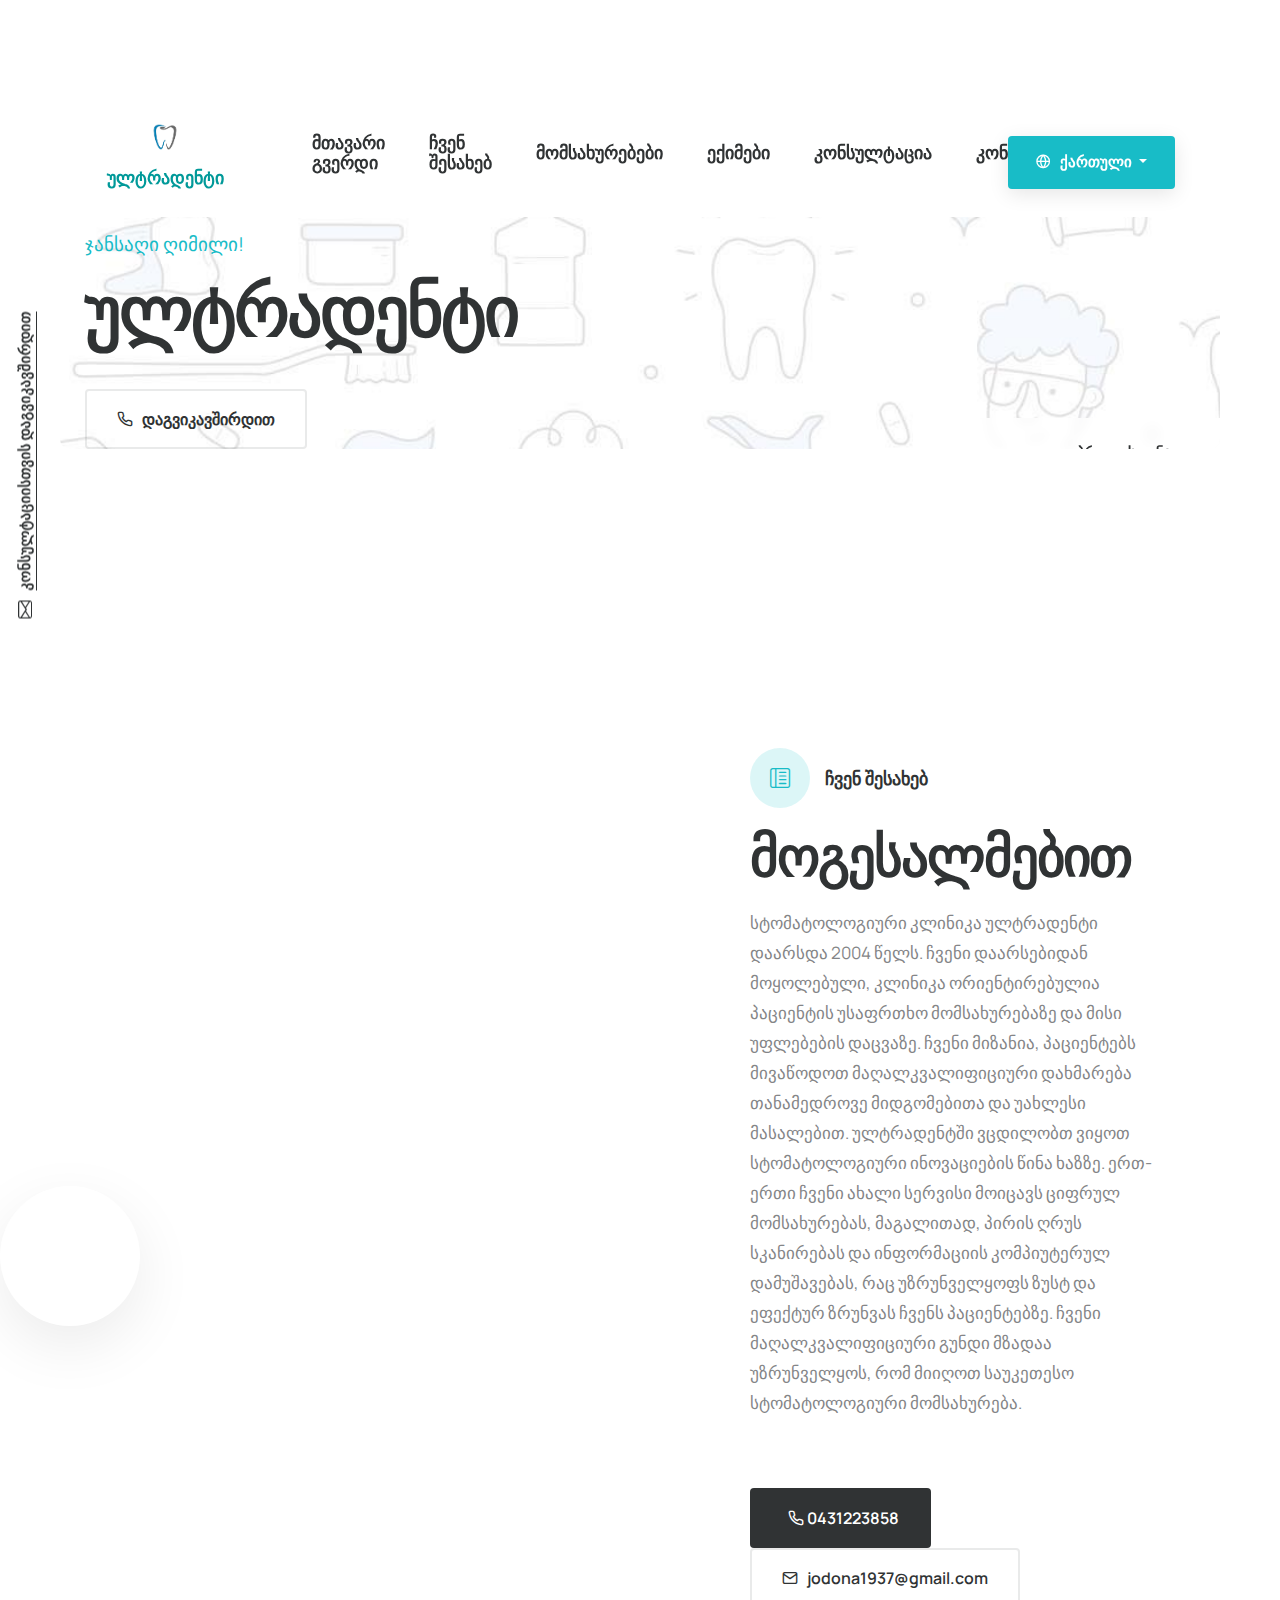
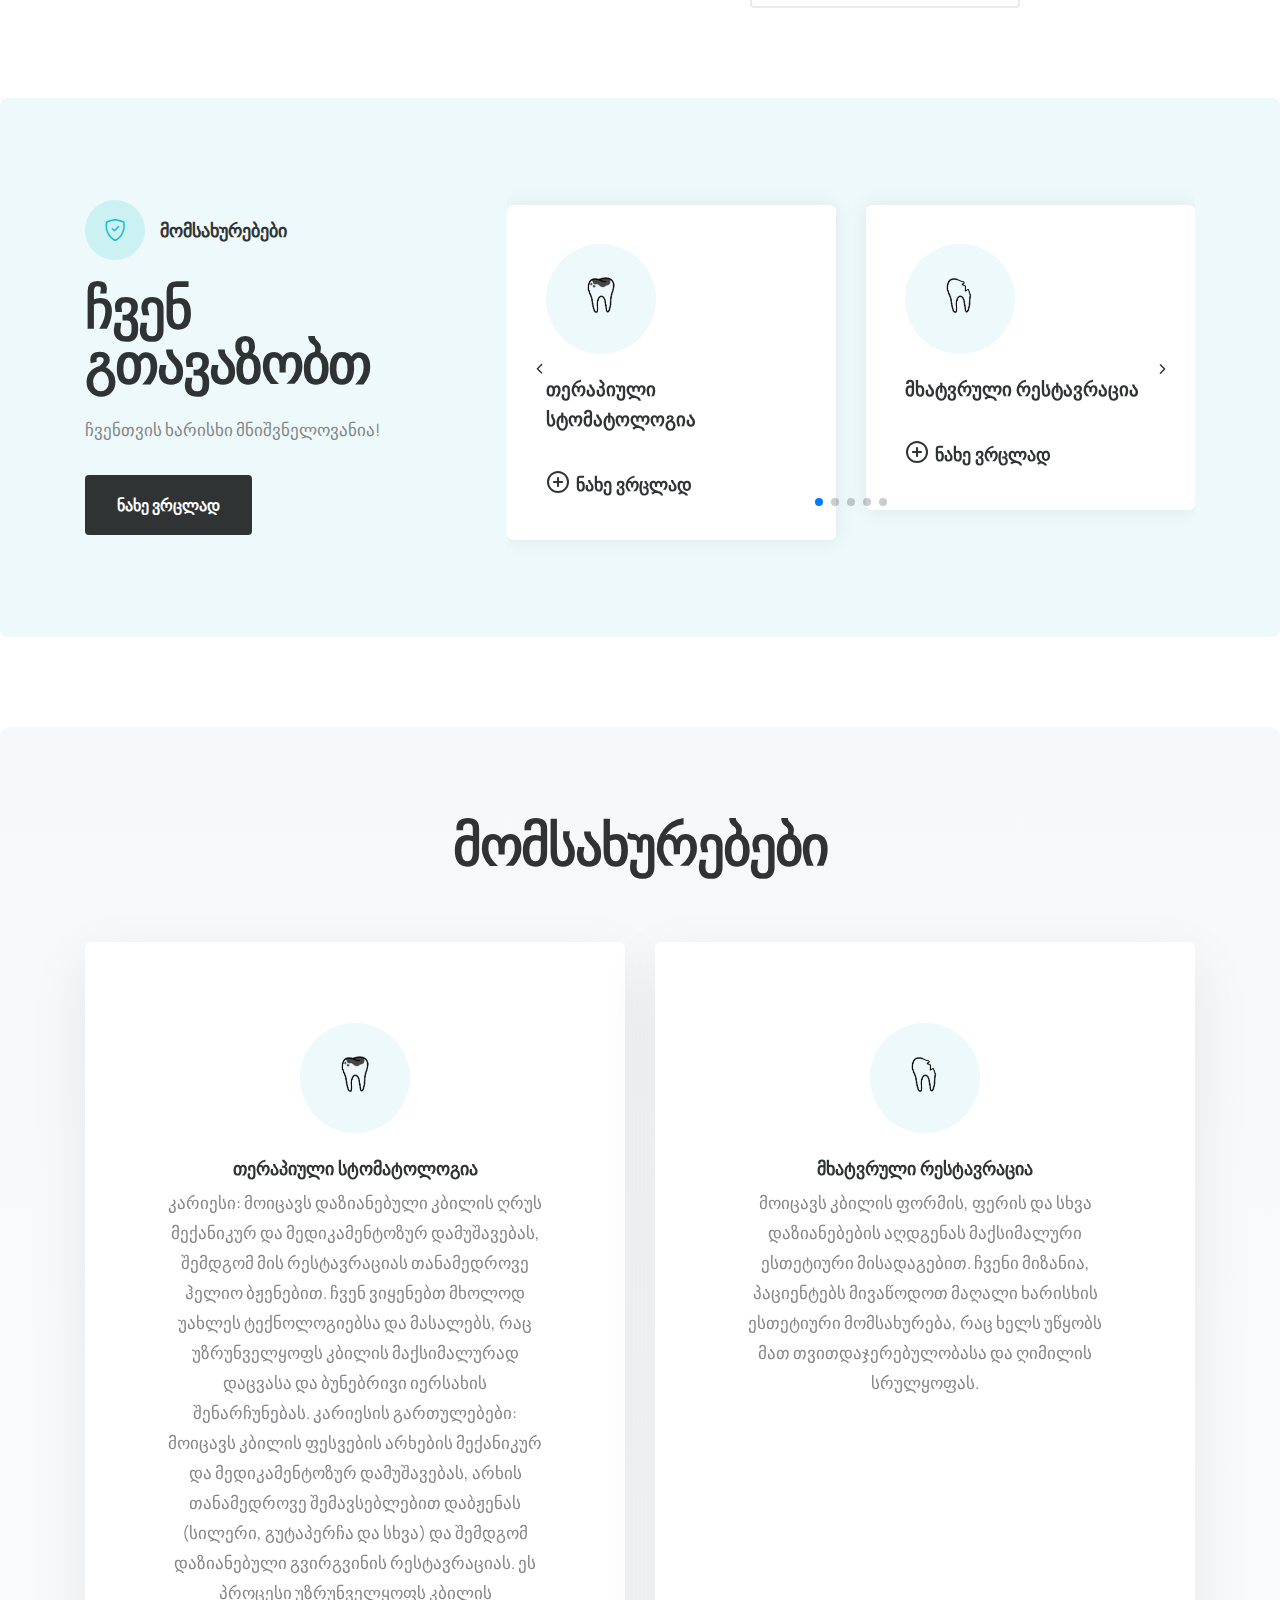
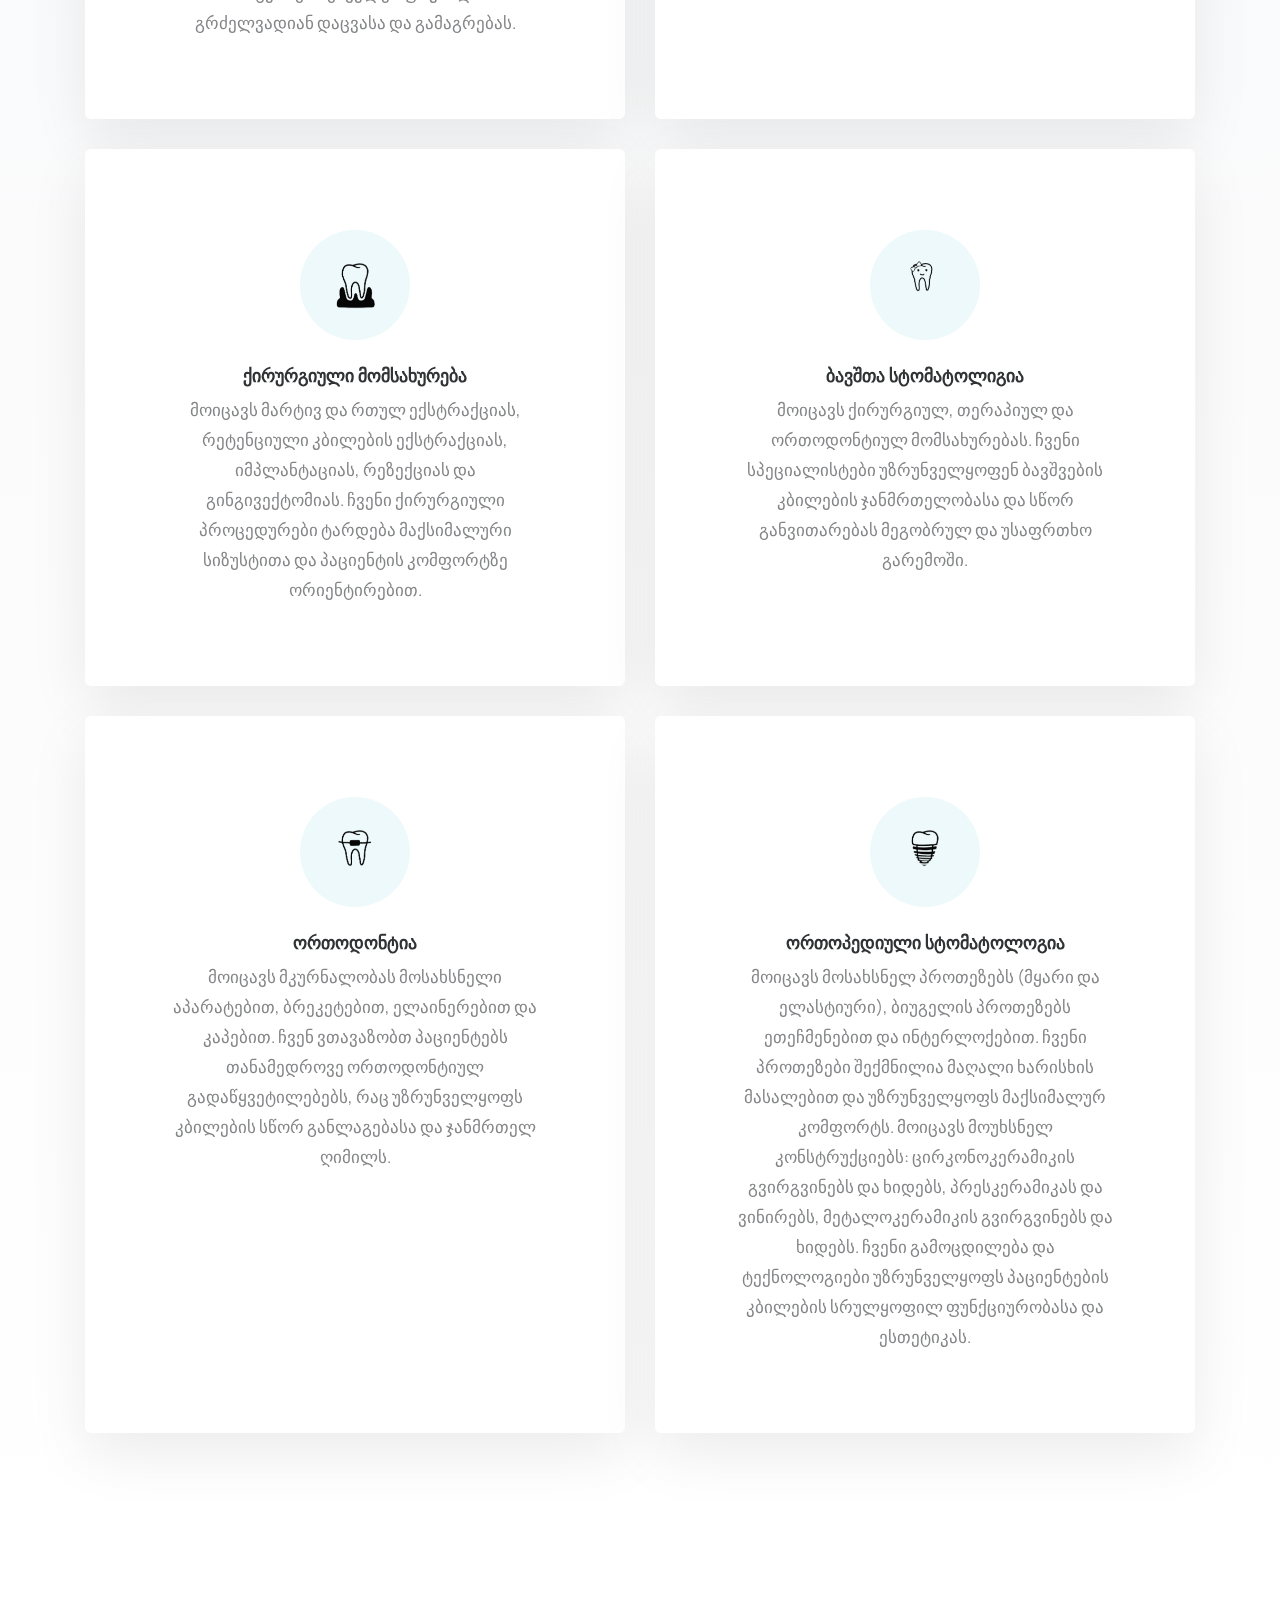
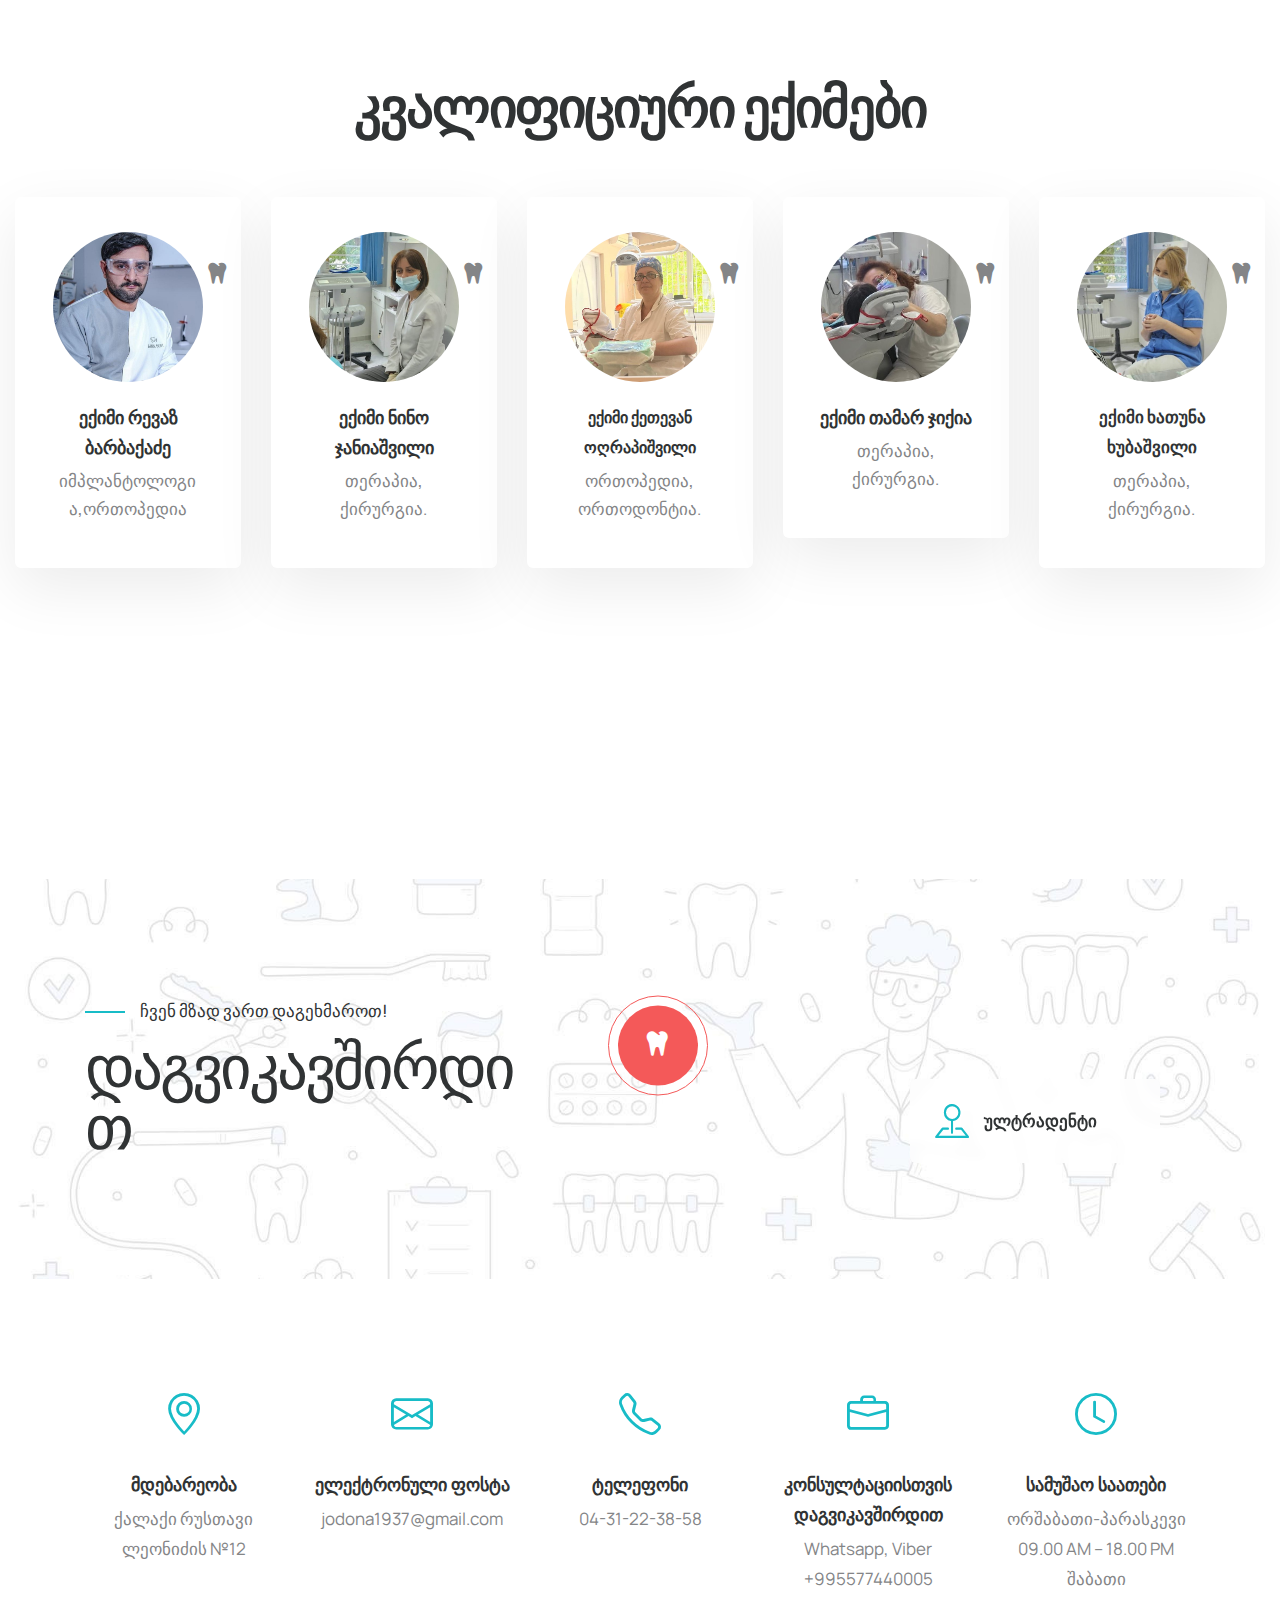
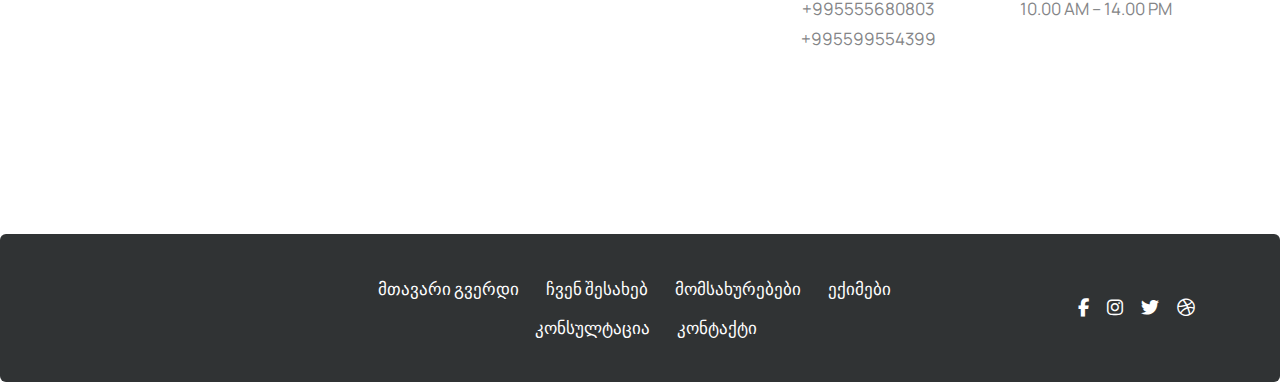
==== index.html @ c4852b5c "logo changing" ====
<!doctype html>
<html class="no-js" lang="en">
<head>
    <title>ultradent</title>
    <meta charset="utf-8">
    <meta http-equiv="X-UA-Compatible" content="IE=edge" />
    <meta name="author" content="ThemeZaa">
    <meta name="viewport" content="width=device-width,initial-scale=1.0" />
    <meta name="description" content="Elevate your online presence with Crafto - a modern, versatile, multipurpose Bootstrap 5 responsive HTML5, SCSS template using highly creative 48+ ready demos.">
    <!-- favicon icon -->
    <link rel="shortcut icon" href="images/favicon.png">
    <link rel="apple-touch-icon" href="images/apple-touch-icon-57x57.png">
    <link rel="apple-touch-icon" sizes="72x72" href="images/apple-touch-icon-72x72.png">
    <link rel="apple-touch-icon" sizes="114x114" href="images/apple-touch-icon-114x114.png">
    <!-- google fonts preconnect -->
    <link rel="preconnect" href="https://fonts.googleapis.com" crossorigin>
    <link rel="preconnect" href="https://fonts.gstatic.com" crossorigin>
    <!-- style sheets and font icons  -->
    <link rel="stylesheet" href="css/vendors.min.css"/>
    <link rel="stylesheet" href="css/icon.min.css"/>
    <link rel="stylesheet" href="css/style.css"/>
    <link rel="stylesheet" href="css/responsive.css"/>
    <link rel="stylesheet" href="medical/medical.css" />
    <script src="https://code.jquery.com/jquery-3.5.1.min.js"></script>
    <script src="https://stackpath.bootstrapcdn.com/bootstrap/4.5.2/js/bootstrap.min.js"></script>

</head>
<body data-mobile-nav-style="classic">
    <header>
        <!-- start navigation -->
        <nav class="navbar navbar-expand-lg header-light bg-white p-2 ">
            <div class="container-fluid">
                <div class="col-auto col-lg-2 me-lg-0 me-auto ">
                    <a class="text-center fw-800 logo fs-18" href="#main_page">
                        <img src="logo.png"  class="rounded-circle w-50px h-50px">
                       <span class="ultradentText" id="ultradent"> Ultradent</span>
                    </a>
                    
                </div>
                <div class="col-auto col-lg-8 menu-order position-static">
                    <button class="navbar-toggler float-start" type="button" data-bs-toggle="collapse" data-bs-target="#navbarNav" aria-controls="navbarNav" aria-label="Toggle navigation">
                        <span class="navbar-toggler-line"></span>
                        <span class="navbar-toggler-line"></span>
                        <span class="navbar-toggler-line"></span>
                        <span class="navbar-toggler-line"></span>
                    </button>
                    <div class="collapse navbar-collapse" id="navbarNav">
                        <ul class="container  navbar-nav justify-content-center ml-auto">
                            <li class="nav-item"><a id="nmainp" class="nav-link" href="#main_page">მთავარი გვერდი</a></li>
                            <li class="nav-item"><a id="nabout" class="nav-link" href="#about">ჩვენ შესახებ</a></li>
                            <li class="nav-item"><a id="nservices" class="nav-link" href="#services">მომსახურება</a></li>
                            <li class="nav-item"><a id="ndoctors" class="nav-link" href="#doctors">ექიმები</a></li>
                            <li class="nav-item"><a id="nconsultation" class="nav-link" href="#contact">კონსულტაცია</a></li>
                            <li class="nav-item"><a id="ncontact" class="nav-link" href="#contact">კონტაქტი</a></li>
                        </ul>
                    </div>
                </div>
                <div class="col-auto col-lg-2 text-end ">
                    <div class="header-icon">
                        <div class="header-button ">
                            <a href="#" class="btn btn-small btn-base-color left-icon btn-round-edge btn-box-shadow dropdown-toggle " data-bs-toggle="dropdown" aria-haspopup="true" aria-expanded="false">
                                <span>
                                    <span><i class="feather icon-feather-globe"></i></span>
                                    <span id="lan" class="btn-double-text" data-text="Book online">ენა</span>
                                </span>
                            </a>
                            <div class="dropdown-menu">
                                <a class="dropdown-item" href="#" onclick="changeLanguage('georgian')">ქართული</a>
                                <a class="dropdown-item" href="#" onclick="changeLanguage('english')">English</a>
                            </div>
                        </div>
                    </div>
                </div>
            </div>
        </nav>
    </header>
    <div id="content">
        <!-- Content will be loaded here -->
    </div>
    <footer class="p-0">
        <div class="footer-top bg-dark-gray pt-35px pb-35px border-radius-6px lg-no-border-radius position-relative overflow-hidden">
            <div class="position-absolute right-minus-100px bottom-minus-80px margin-100px-top opacity-1 w-250px"><img src="#" alt=""></div>
            <div class="container">
                <div class="row align-items-center">
                    <div class="col-xl-3 col-sm-6 order-1 text-center text-sm-start xs-mb-20px">
                        <a href="#main_page" class="footer-logo d-inline-block"><img src="#" data-at2x="images/demo-medical-logo-white@2x.png" alt=""></a>
                    </div>
                    <div class="col-xl-6 order-3 order-xl-2 lg-mt-10px">
                        <ul class="footer-navbar text-center lh-normal">
                            <li class="nav-item"><a href="#main_page" id="fmainp" class="nav-link">Home</a></li>
                            <li class="nav-item"><a href="#about" id="fabout" class="nav-link">About</a></li>
                            <li class="nav-item"><a href="#services" id="fservices" class="nav-link">Services</a></li>
                            <li class="nav-item"><a href="#doctors" id="fdoctors" class="nav-link">Doctors</a></li>
                            <li class="nav-item"><a href="#contact" id="fconsultation" class="nav-link">Consultation</a></li>
                            <li class="nav-item"><a href="#contact" id="fcontact" class="nav-link">Contact</a></li>
                        </ul>
                    </div>
                    <div class="col-xl-3 col-sm-6 position-relative text-center text-sm-end elements-social social-icon-style-08 order-2 order-xl-3">
                        <ul class="small-icon light">
                            <li><a class="facebook" href="https://www.facebook.com/" target="_blank"><i class="fa-brands fa-facebook-f"></i></a></li>
                            <li><a class="instagram" href="http://www.instagram.com" target="_blank"><i class="fa-brands fa-instagram"></i></a></li>
                            <li><a class="twitter" href="http://www.twitter.com" target="_blank"><i class="fa-brands fa-twitter"></i></a></li>
                            <li><a class="dribbble" href="http://www.dribbble.com" target="_blank"><i class="fa-brands fa-dribbble"></i></a></li>
                        </ul>
                    </div>
                </div>
            </div>
        </div>
    </footer>
    <div class="sticky-wrap d-none d-xl-inline-block" data-animation-delay="100" data-shadow-animation="true">
        <span  class="fs-15 fw-500 d-flex align-items-center"><i class="bi bi-envelope icon-small me-10px align-middle"></i> <a id="sidecontact" href="#contact" class="text-decoration-line-bottom fw-700 lh-22">For Consultation Contact us</a></span>
    </div>
    <div class="scroll-progress d-none d-xxl-block">
        <a href="#" class="scroll-top" aria-label="scroll">
            <span class="scroll-text">Scroll</span><span class="scroll-line"><span class="scroll-point"></span></span>
        </a>
    </div>
    <script type="text/javascript" src="js/jquery.js"></script>
    <script type="text/javascript" src="js/vendors.min.js"></script>
    <script type="text/javascript" src="js/main.js"></script>

    <!-- Custom Script -->
    <script>
function changeLanguage(language) {
    if (language === 'georgian') {
        $("#content").load("/ultradentgeo.html");
        $("#lan").text('ქართული');
        $("#fcontact").text('კონტაქტი');
        $("#fmainp").text('მთავარი გვერდი');
        $("#fabout").text('ჩვენ შესახებ');
        $("#fservices").text('მომსახურებები');
        $("#fdoctors").text('ექიმები');
        $("#fconsultation").text('კონსულტაცია');
        $("#ncontact").text('კონტაქტი');
        $("#nmainp").text('მთავარი გვერდი');
        $("#nabout").text('ჩვენ შესახებ');
        $("#nservices").text('მომსახურებები');
        $("#nconsultation").text('კონსულტაცია');
        $("#ndoctors").text('ექიმები');
        $("#ultradent").text('ულტრადენტი');
        $("#sidecontact").text('კონსულტაციისთვის დაგვიკავშირდით');
    } else if (language === 'english') {
        $("#content").load("/ultradenteng.html");
        $("#ncontact").text('Contact');
        $("#nmainp").text('Home');
        $("#nabout").text('About');
        $("#nservices").text('Services');
        $("#ndoctors").text('Doctors');
        $("#nconsultation").text('Consultation');
        $("#lan").text('English');
        $("#fcontact").text('Contact');
        $("#fmainp").text('Home');
        $("#fabout").text('About');
        $("#fservices").text('Services');
        $("#fconsultation").text('Consultation');
        $("#fdoctors").text('Doctors');
        $("#ultradent").text('Ultradent');
        $("#sidecontact").text('For Consultation Contact us');
    }

    // Reload the page after changing language
  
}

    $(document).ready(function() {
        changeLanguage('georgian');

        // Smooth scrolling for anchor links
        $("a.nav-link").on('click', function(event) {
            // Close the collapsed navbar if it's open
            $(".navbar-collapse").collapse('hide');

            // Smooth scroll to the anchor point
            if (this.hash !== "") {
                event.preventDefault();
                var hash = this.hash;
                $('html, body').animate({
                    scrollTop: $(hash).offset().top
                }, 800, function() {
                    window.location.hash = hash;
                });
            }
        });
    });
    </script>
</body>
</html>
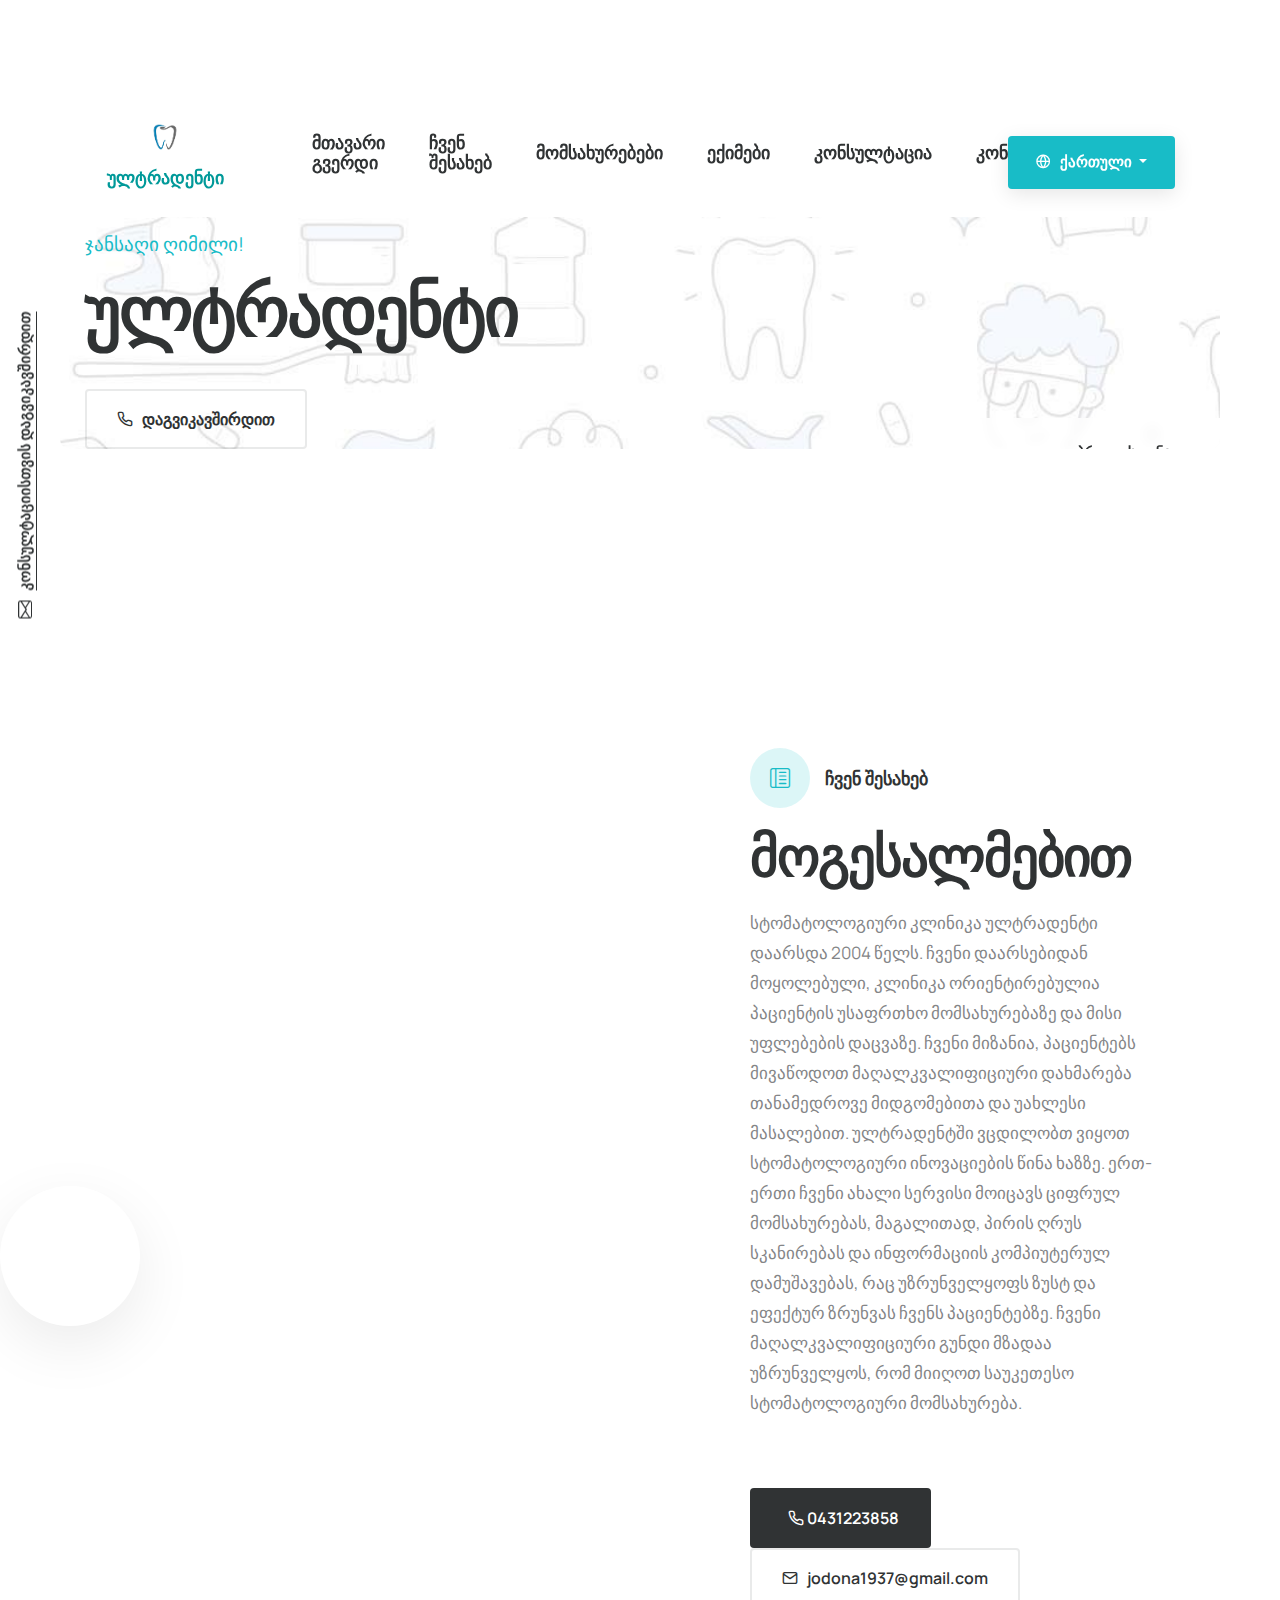
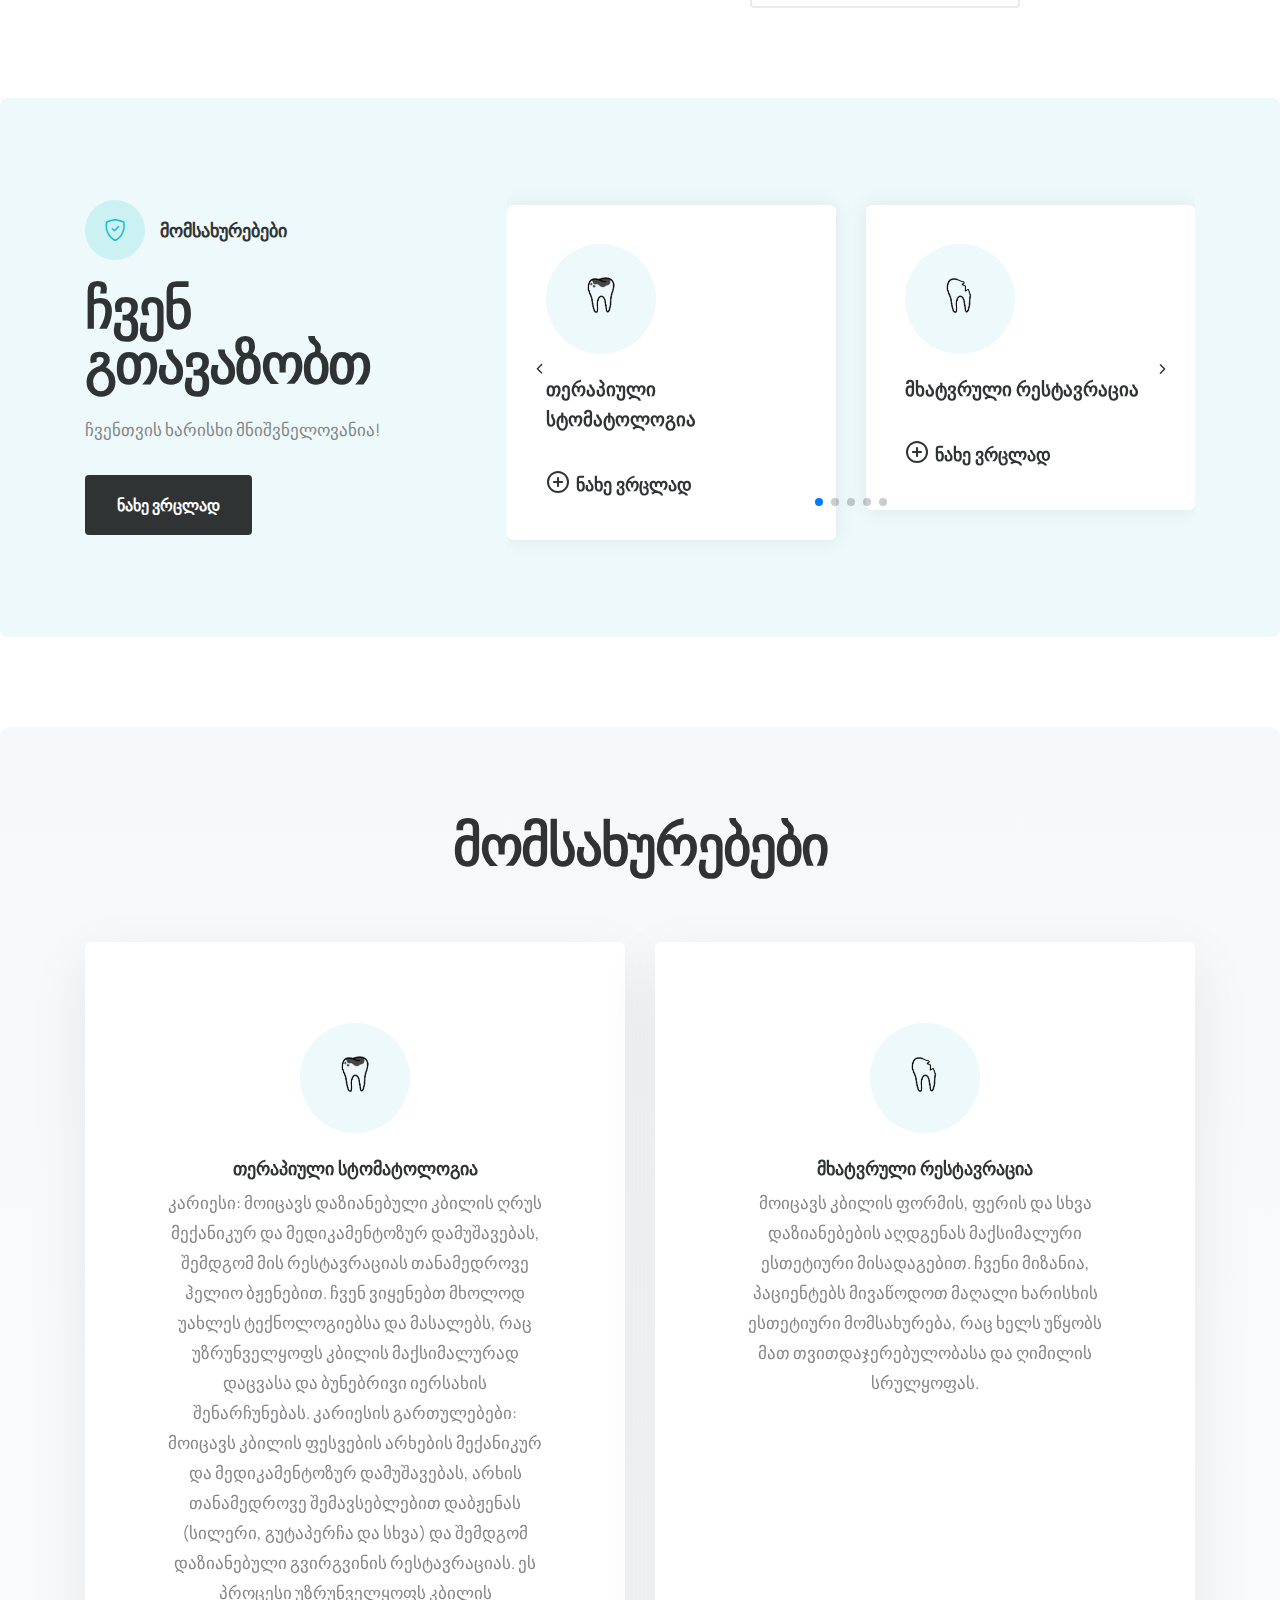
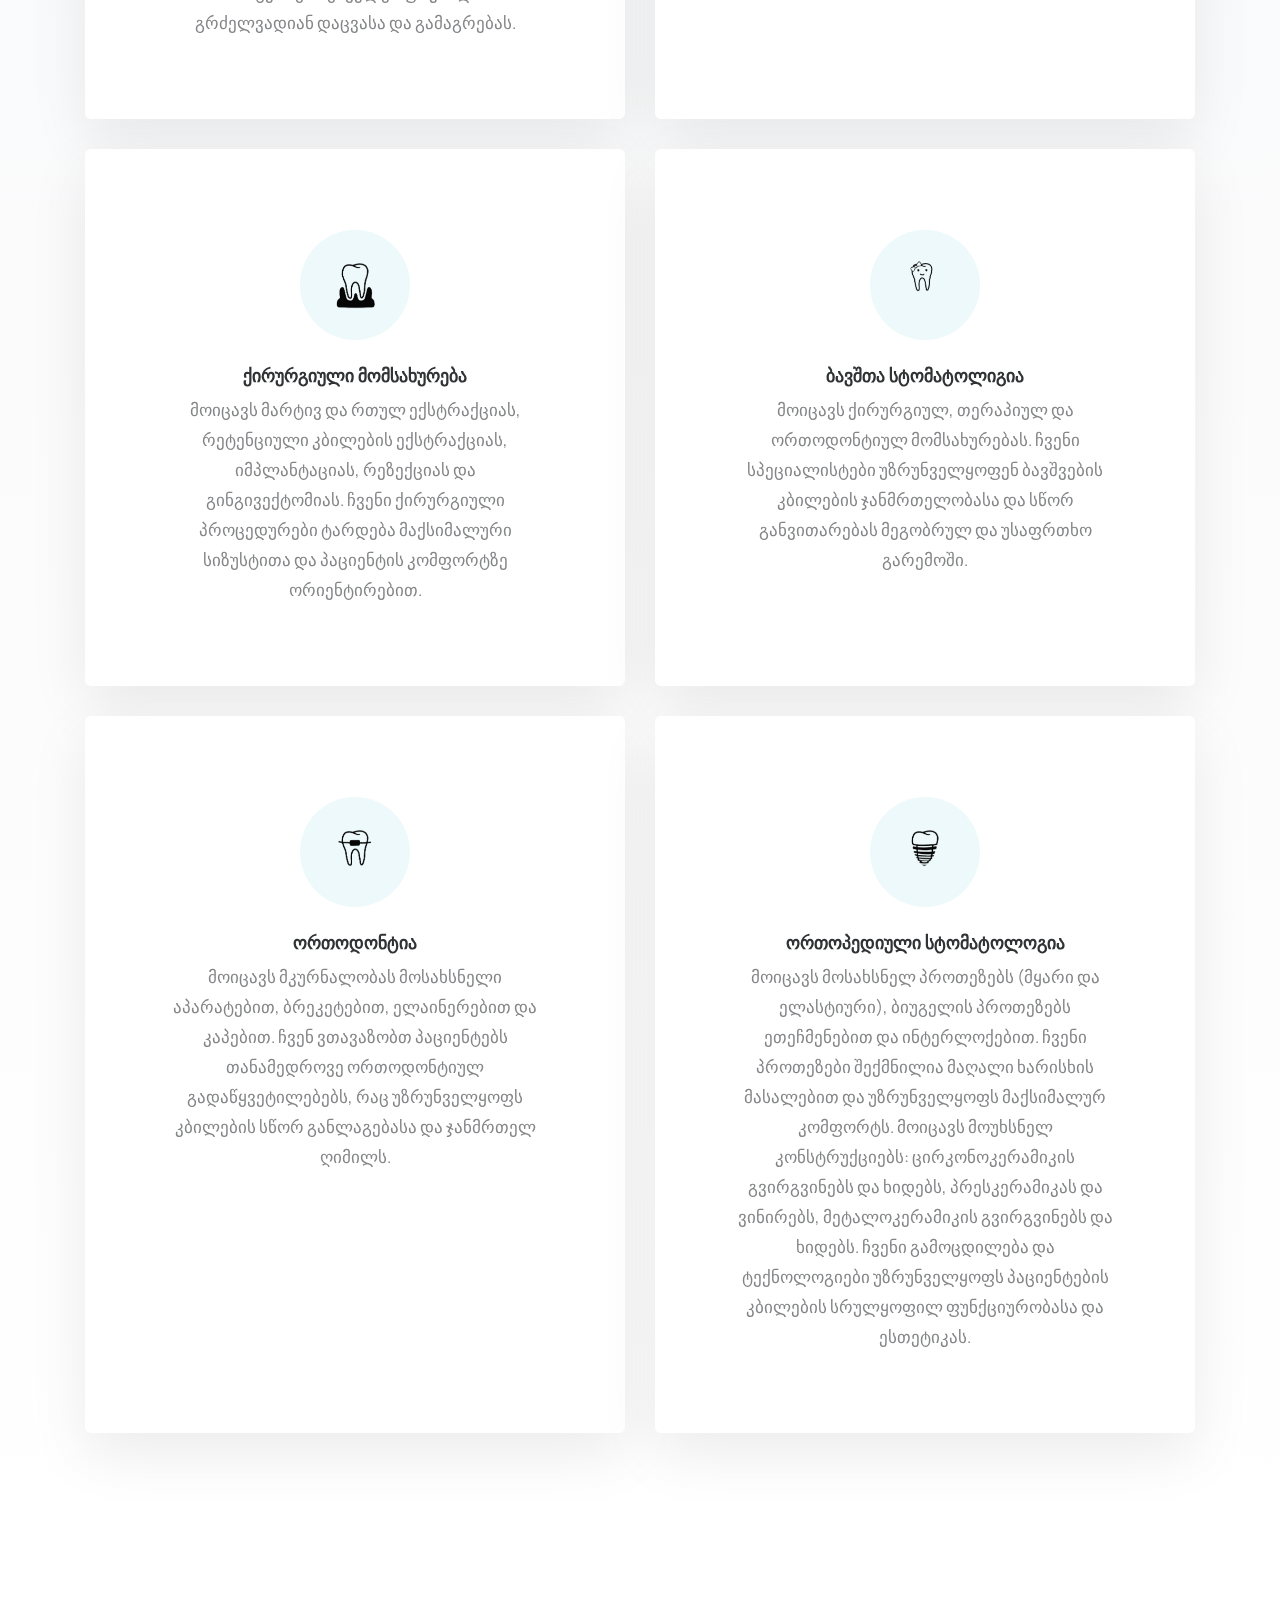
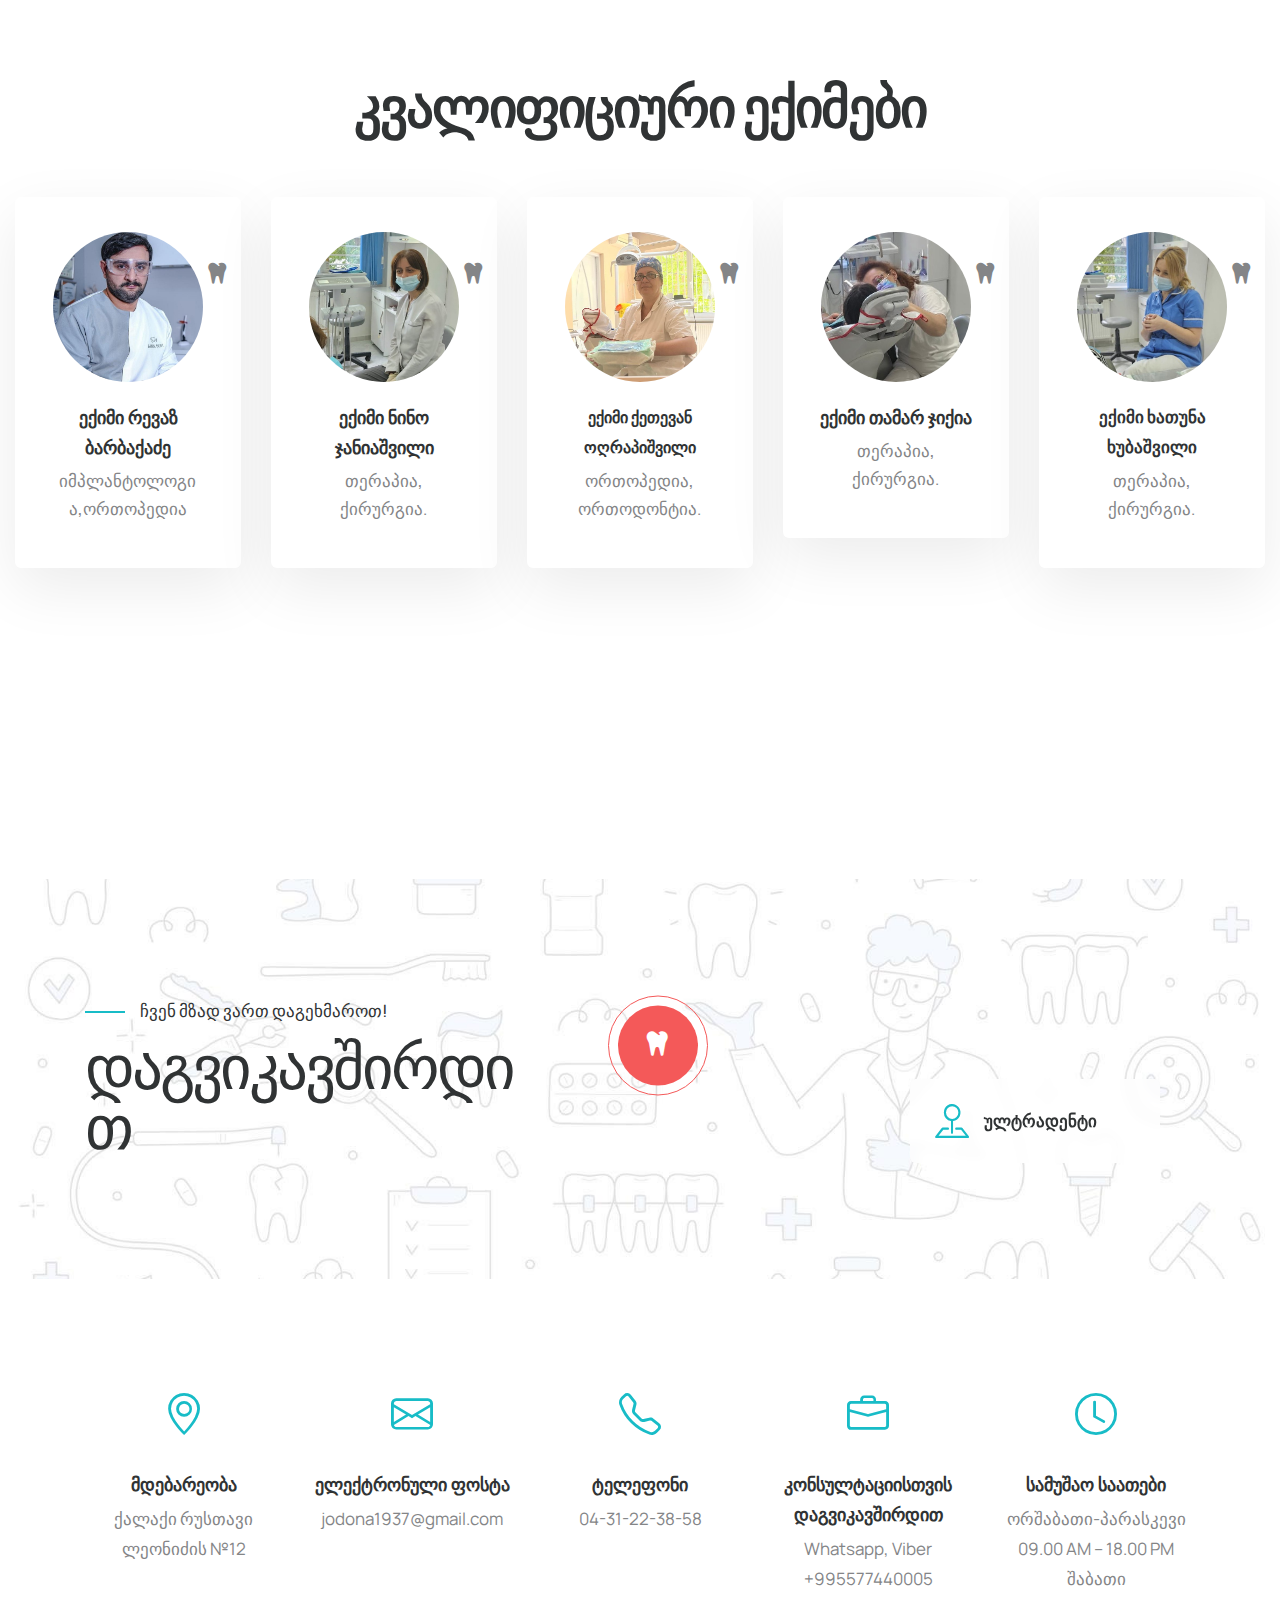
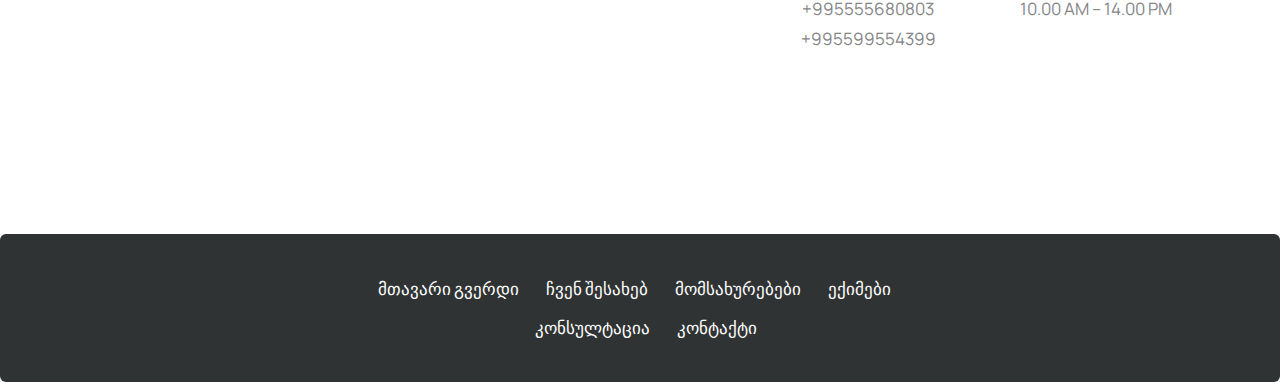
==== commit 66a757f5: "push foter removal" ====
--- a/index.html
+++ b/index.html
@@ -95,14 +95,7 @@
                             <li class="nav-item"><a href="#contact" id="fcontact" class="nav-link">Contact</a></li>
                         </ul>
                     </div>
-                    <div class="col-xl-3 col-sm-6 position-relative text-center text-sm-end elements-social social-icon-style-08 order-2 order-xl-3">
-                        <ul class="small-icon light">
-                            <li><a class="facebook" href="https://www.facebook.com/" target="_blank"><i class="fa-brands fa-facebook-f"></i></a></li>
-                            <li><a class="instagram" href="http://www.instagram.com" target="_blank"><i class="fa-brands fa-instagram"></i></a></li>
-                            <li><a class="twitter" href="http://www.twitter.com" target="_blank"><i class="fa-brands fa-twitter"></i></a></li>
-                            <li><a class="dribbble" href="http://www.dribbble.com" target="_blank"><i class="fa-brands fa-dribbble"></i></a></li>
-                        </ul>
-                    </div>
+
                 </div>
             </div>
         </div>
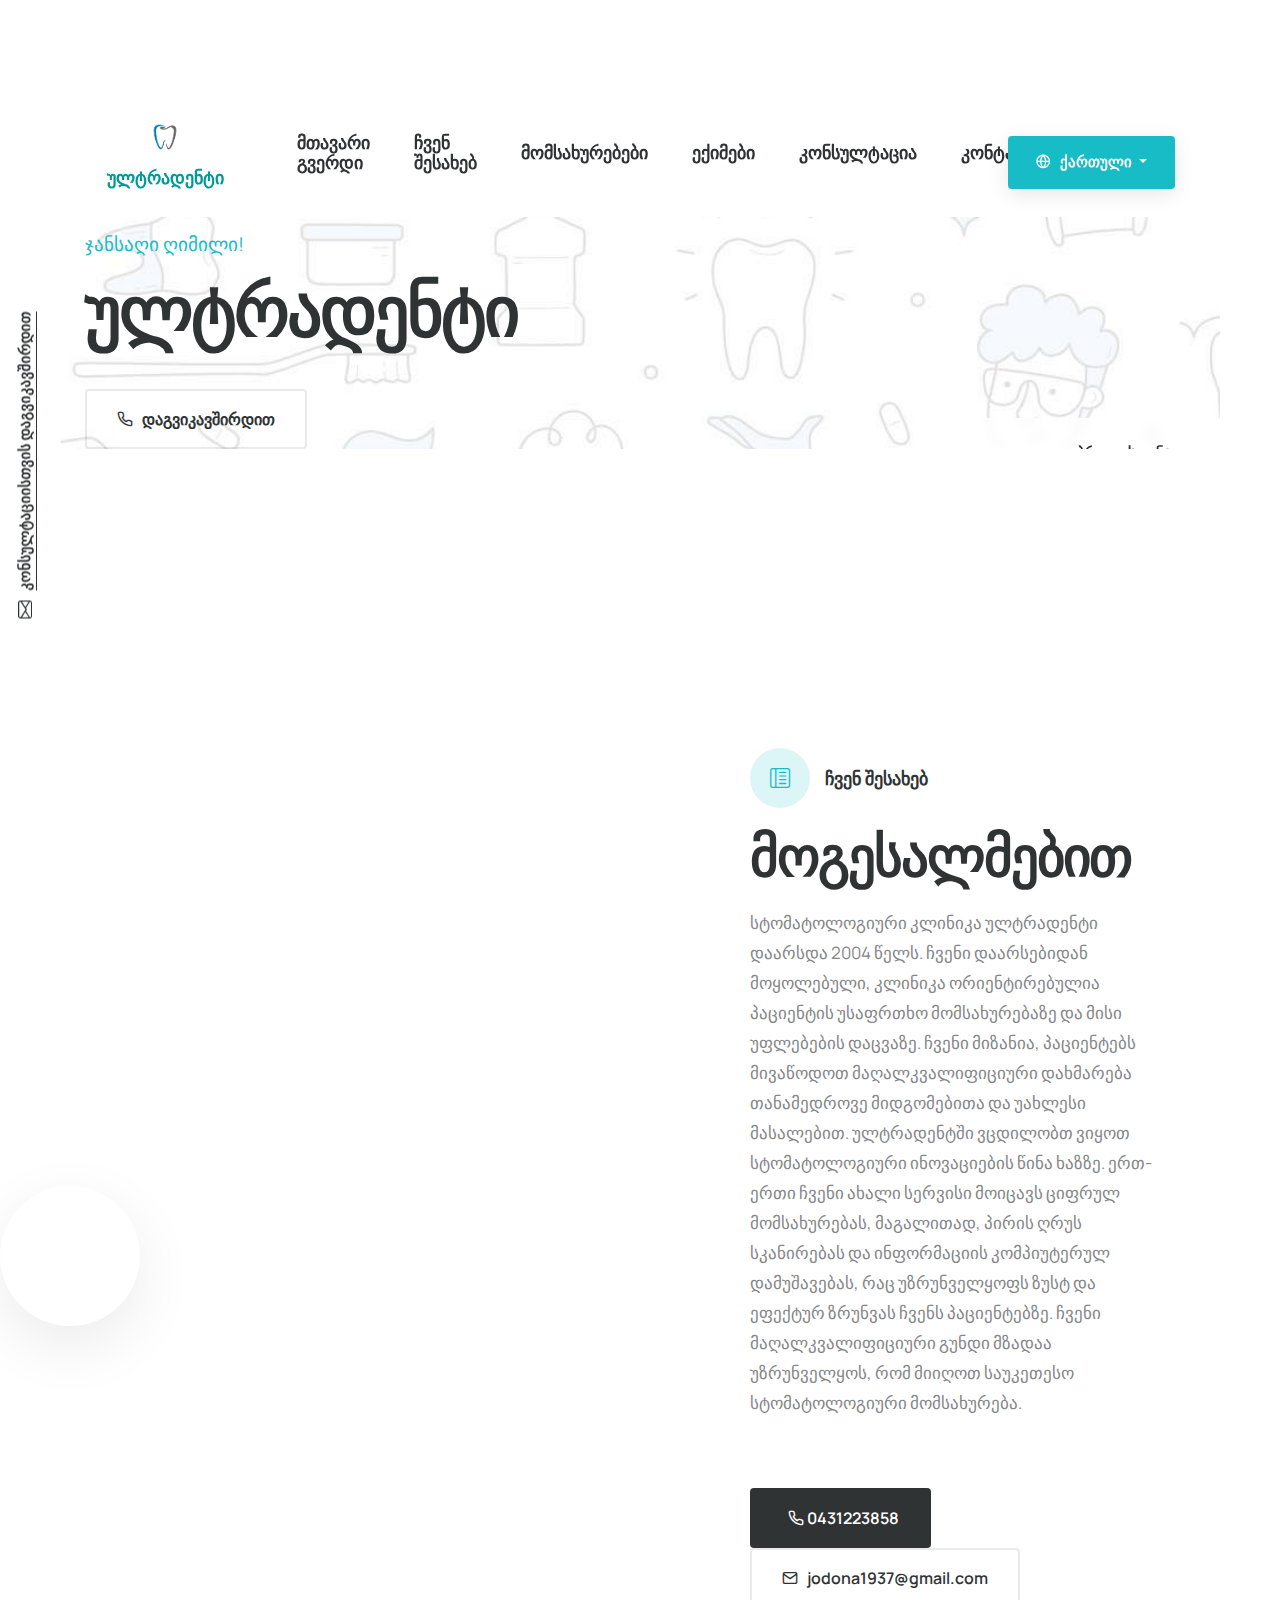
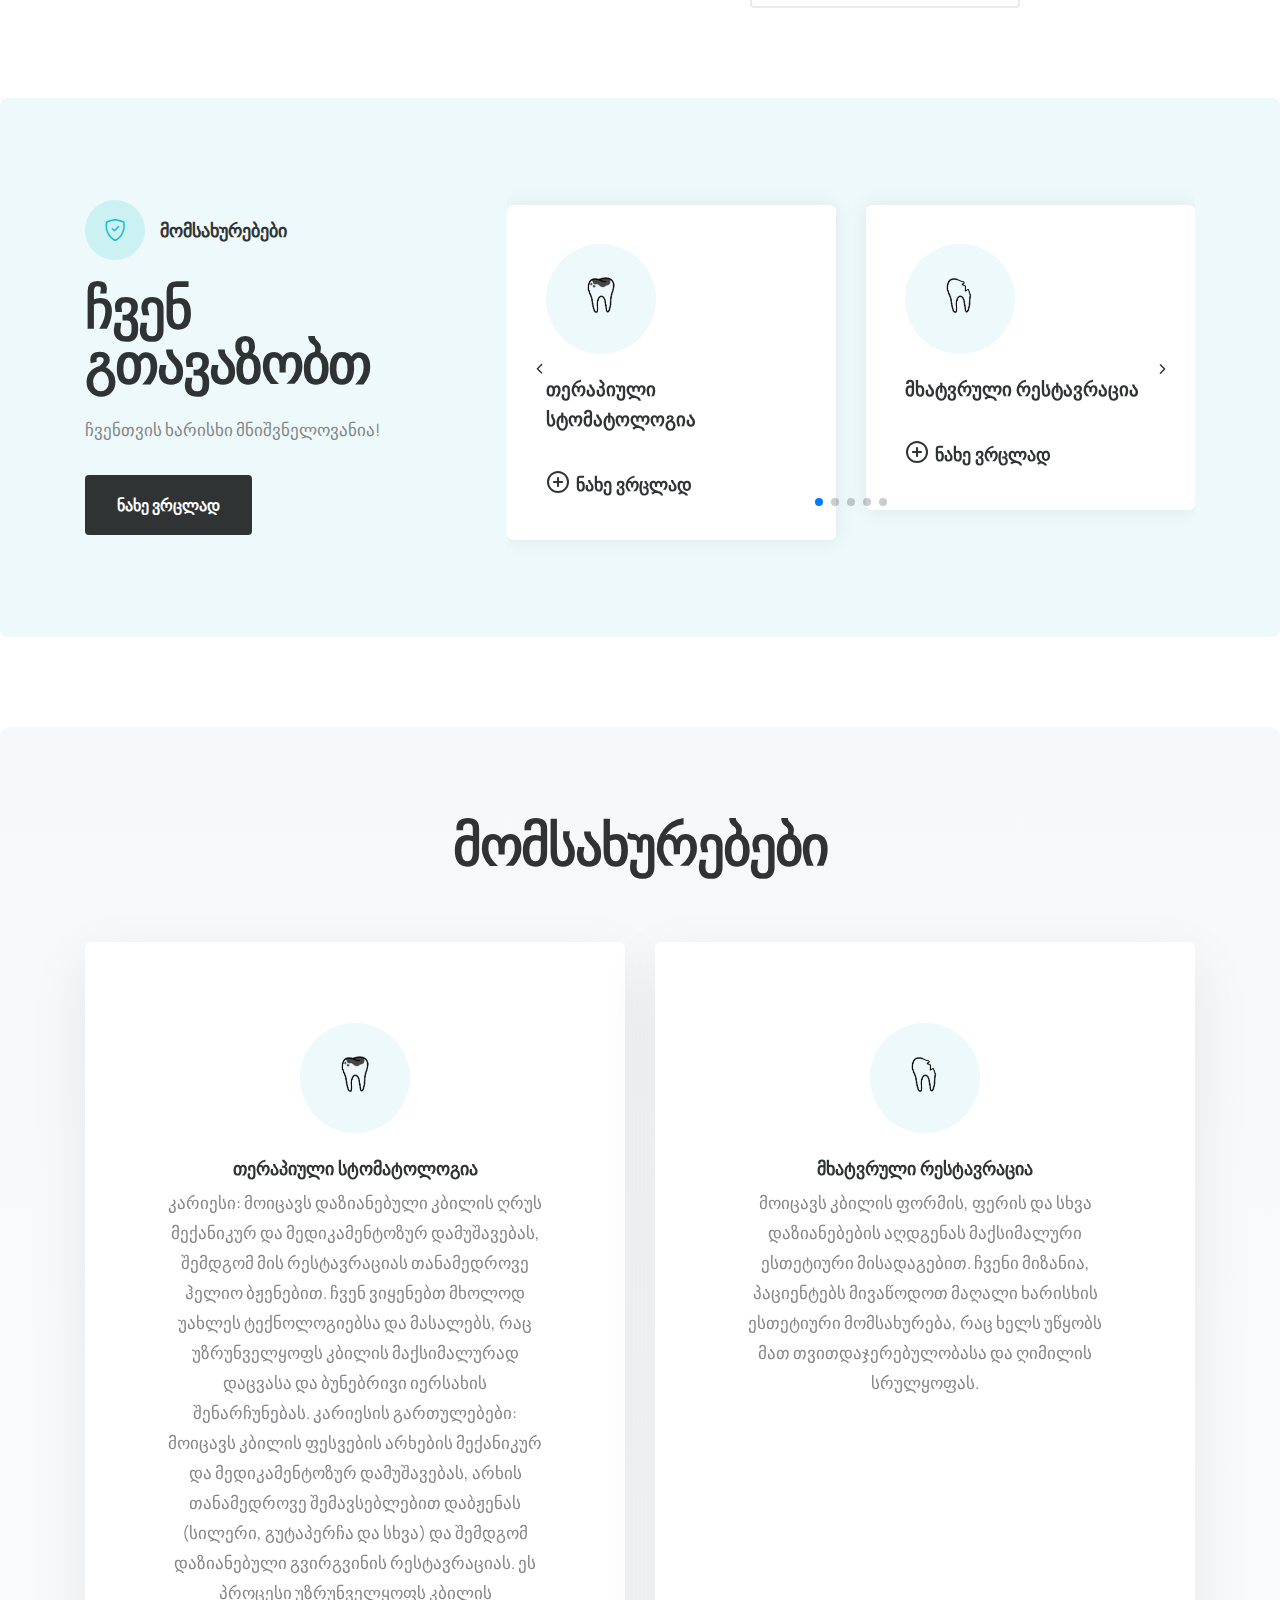
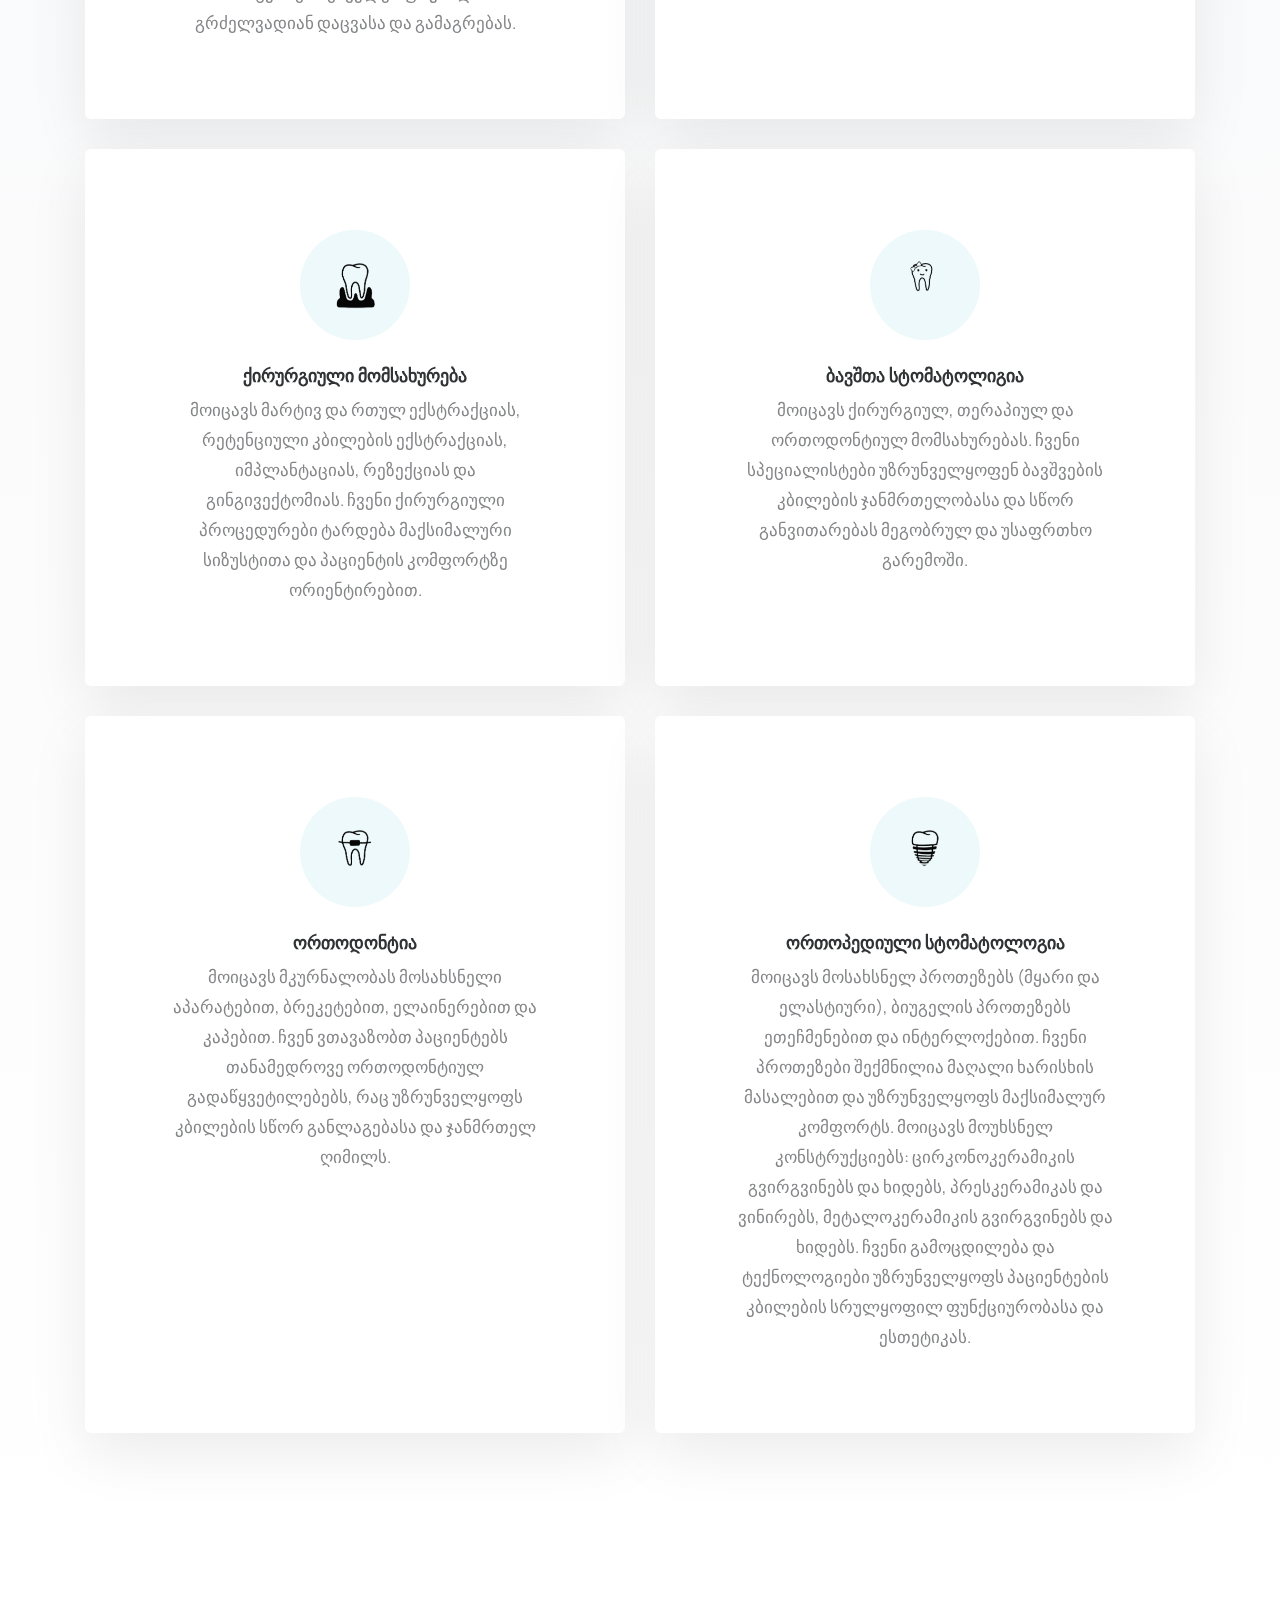
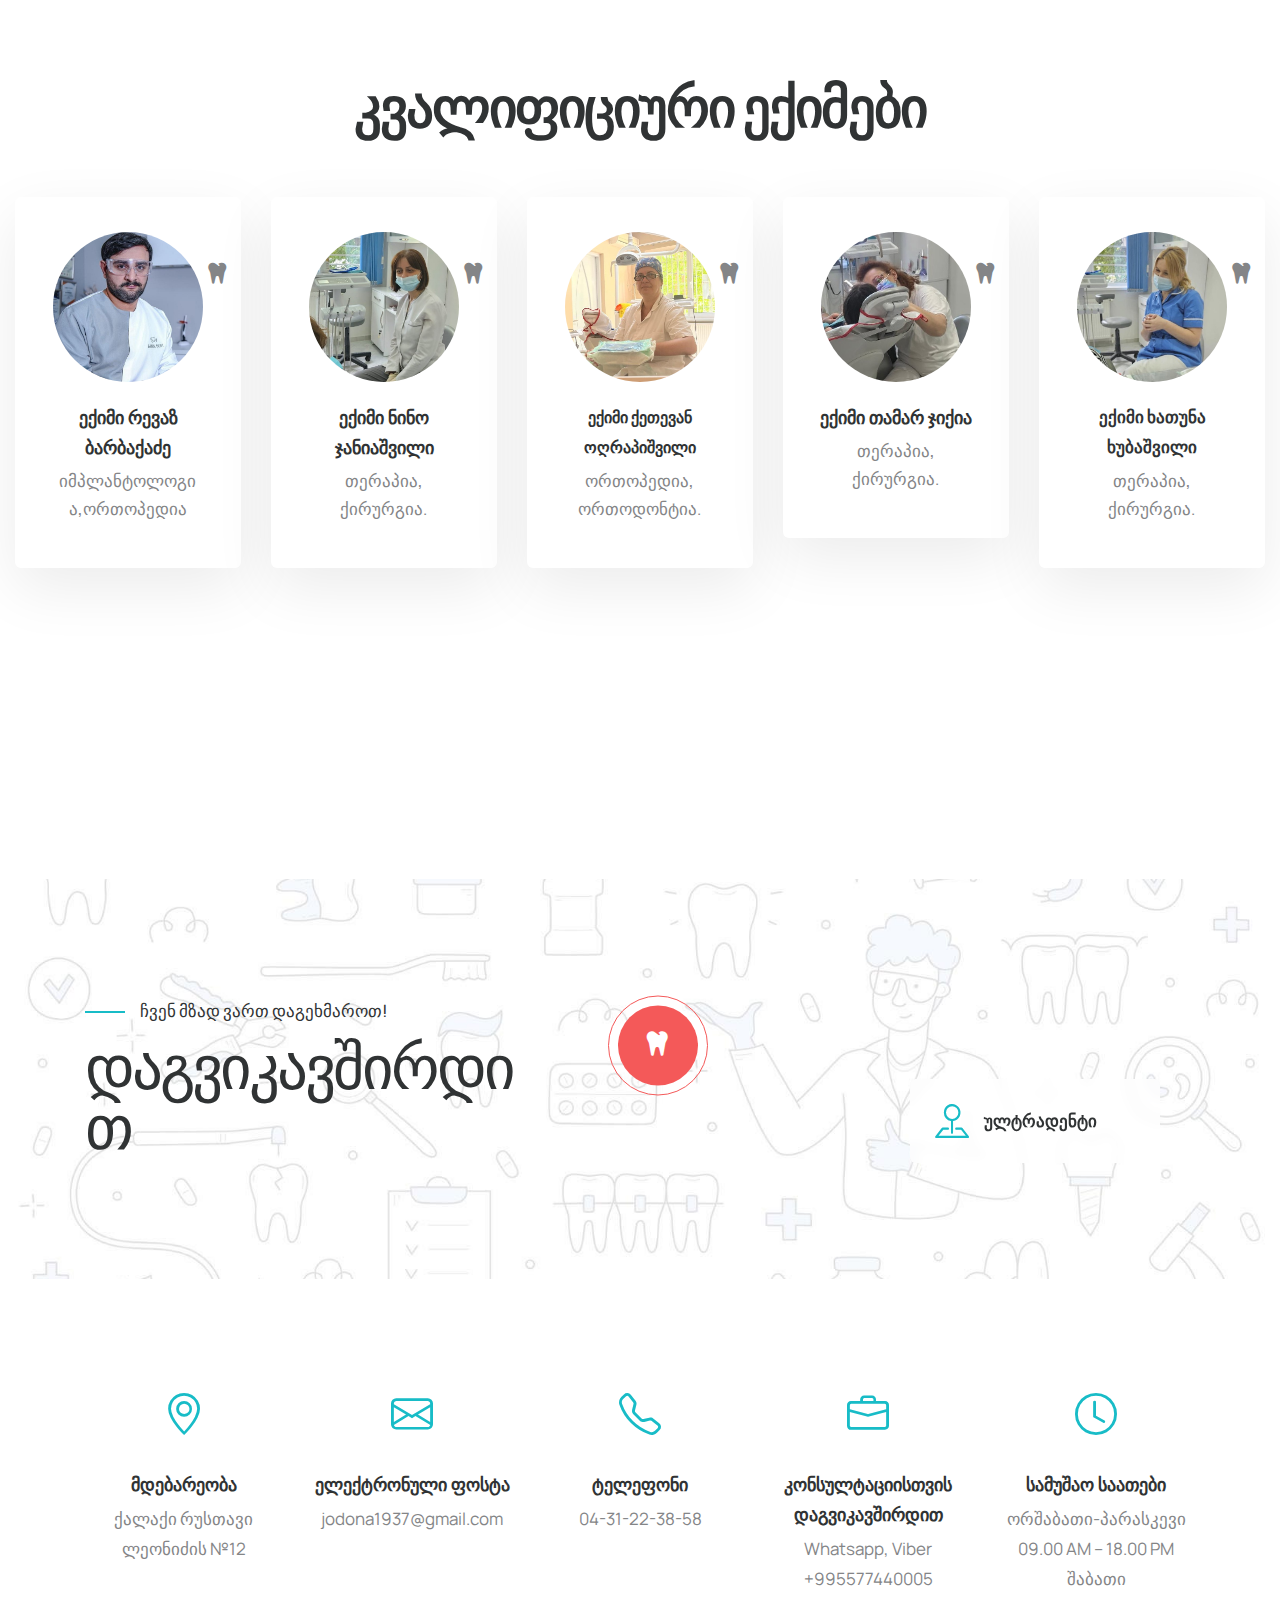
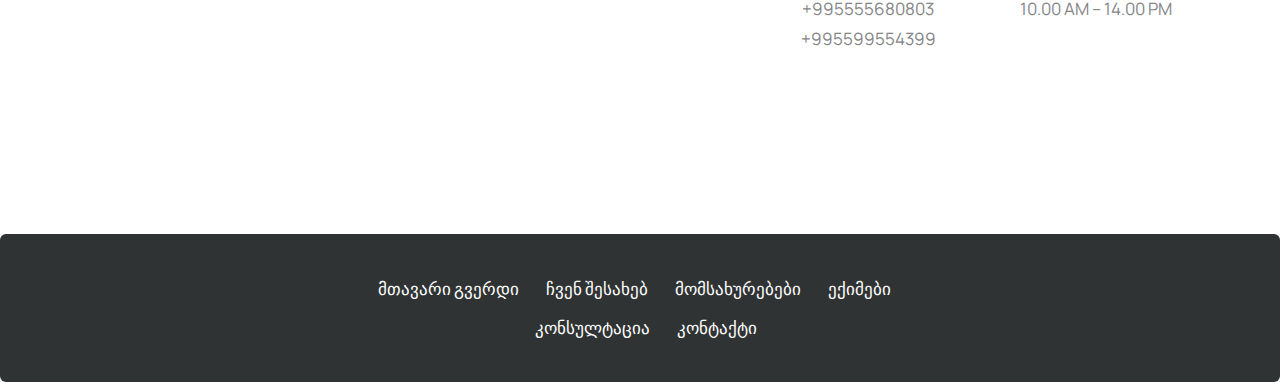
==== commit aa1faa9d: "navvv" ====
--- a/index.html
+++ b/index.html
@@ -28,24 +28,23 @@
 <body data-mobile-nav-style="classic">
     <header>
         <!-- start navigation -->
-        <nav class="navbar navbar-expand-lg header-light bg-white p-2 ">
+        <nav class="navbar navbar-expand-lg header-light bg-white p-2">
             <div class="container-fluid">
-                <div class="col-auto col-lg-2 me-lg-0 me-auto ">
+                <div class="col-auto col-lg-2 me-lg-0 me-auto">
                     <a class="text-center fw-800 logo fs-18" href="#main_page">
-                        <img src="logo.png"  class="rounded-circle w-50px h-50px">
-                       <span class="ultradentText" id="ultradent"> Ultradent</span>
+                        <img src="logo.png" class="rounded-circle w-50px h-50px">
+                        <span class="ultradentText" id="ultradent"> Ultradent</span>
                     </a>
-                    
                 </div>
                 <div class="col-auto col-lg-8 menu-order position-static">
-                    <button class="navbar-toggler float-start" type="button" data-bs-toggle="collapse" data-bs-target="#navbarNav" aria-controls="navbarNav" aria-label="Toggle navigation">
+                    <button class="navbar-toggler float-start" type="button" data-toggle="collapse" data-target="#navbarNav" aria-controls="navbarNav" aria-expanded="false" aria-label="Toggle navigation">
                         <span class="navbar-toggler-line"></span>
                         <span class="navbar-toggler-line"></span>
                         <span class="navbar-toggler-line"></span>
                         <span class="navbar-toggler-line"></span>
                     </button>
                     <div class="collapse navbar-collapse" id="navbarNav">
-                        <ul class="container  navbar-nav justify-content-center ml-auto">
+                        <ul class="navbar-nav justify-content-center ">
                             <li class="nav-item"><a id="nmainp" class="nav-link" href="#main_page">მთავარი გვერდი</a></li>
                             <li class="nav-item"><a id="nabout" class="nav-link" href="#about">ჩვენ შესახებ</a></li>
                             <li class="nav-item"><a id="nservices" class="nav-link" href="#services">მომსახურება</a></li>
@@ -55,10 +54,10 @@
                         </ul>
                     </div>
                 </div>
-                <div class="col-auto col-lg-2 text-end ">
+                <div class="col-auto col-lg-2 text-end">
                     <div class="header-icon">
-                        <div class="header-button ">
-                            <a href="#" class="btn btn-small btn-base-color left-icon btn-round-edge btn-box-shadow dropdown-toggle " data-bs-toggle="dropdown" aria-haspopup="true" aria-expanded="false">
+                        <div class="header-button">
+                            <a href="#" class="btn btn-small btn-base-color left-icon btn-round-edge btn-box-shadow dropdown-toggle" data-toggle="dropdown" aria-haspopup="true" aria-expanded="false">
                                 <span>
                                     <span><i class="feather icon-feather-globe"></i></span>
                                     <span id="lan" class="btn-double-text" data-text="Book online">ენა</span>
@@ -95,7 +94,6 @@
                             <li class="nav-item"><a href="#contact" id="fcontact" class="nav-link">Contact</a></li>
                         </ul>
                     </div>
-
                 </div>
             </div>
         </div>
@@ -114,67 +112,64 @@
 
     <!-- Custom Script -->
     <script>
-function changeLanguage(language) {
-    if (language === 'georgian') {
-        $("#content").load("/ultradentgeo.html");
-        $("#lan").text('ქართული');
-        $("#fcontact").text('კონტაქტი');
-        $("#fmainp").text('მთავარი გვერდი');
-        $("#fabout").text('ჩვენ შესახებ');
-        $("#fservices").text('მომსახურებები');
-        $("#fdoctors").text('ექიმები');
-        $("#fconsultation").text('კონსულტაცია');
-        $("#ncontact").text('კონტაქტი');
-        $("#nmainp").text('მთავარი გვერდი');
-        $("#nabout").text('ჩვენ შესახებ');
-        $("#nservices").text('მომსახურებები');
-        $("#nconsultation").text('კონსულტაცია');
-        $("#ndoctors").text('ექიმები');
-        $("#ultradent").text('ულტრადენტი');
-        $("#sidecontact").text('კონსულტაციისთვის დაგვიკავშირდით');
-    } else if (language === 'english') {
-        $("#content").load("/ultradenteng.html");
-        $("#ncontact").text('Contact');
-        $("#nmainp").text('Home');
-        $("#nabout").text('About');
-        $("#nservices").text('Services');
-        $("#ndoctors").text('Doctors');
-        $("#nconsultation").text('Consultation');
-        $("#lan").text('English');
-        $("#fcontact").text('Contact');
-        $("#fmainp").text('Home');
-        $("#fabout").text('About');
-        $("#fservices").text('Services');
-        $("#fconsultation").text('Consultation');
-        $("#fdoctors").text('Doctors');
-        $("#ultradent").text('Ultradent');
-        $("#sidecontact").text('For Consultation Contact us');
-    }
+        function changeLanguage(language) {
+            if (language === 'georgian') {
+                $("#content").load("/ultradentgeo.html");
+                $("#lan").text('ქართული');
+                $("#fcontact").text('კონტაქტი');
+                $("#fmainp").text('მთავარი გვერდი');
+                $("#fabout").text('ჩვენ შესახებ');
+                $("#fservices").text('მომსახურებები');
+                $("#fdoctors").text('ექიმები');
+                $("#fconsultation").text('კონსულტაცია');
+                $("#ncontact").text('კონტაქტი');
+                $("#nmainp").text('მთავარი გვერდი');
+                $("#nabout").text('ჩვენ შესახებ');
+                $("#nservices").text('მომსახურებები');
+                $("#nconsultation").text('კონსულტაცია');
+                $("#ndoctors").text('ექიმები');
+                $("#ultradent").text('ულტრადენტი');
+                $("#sidecontact").text('კონსულტაციისთვის დაგვიკავშირდით');
+            } else if (language === 'english') {
+                $("#content").load("/ultradenteng.html");
+                $("#ncontact").text('Contact');
+                $("#nmainp").text('Home');
+                $("#nabout").text('About');
+                $("#nservices").text('Services');
+                $("#ndoctors").text('Doctors');
+                $("#nconsultation").text('Consultation');
+                $("#lan").text('English');
+                $("#fcontact").text('Contact');
+                $("#fmainp").text('Home');
+                $("#fabout").text('About');
+                $("#fservices").text('Services');
+                $("#fconsultation").text('Consultation');
+                $("#fdoctors").text('Doctors');
+                $("#ultradent").text('Ultradent');
+                $("#sidecontact").text('For Consultation Contact us');
+            }
+        }
 
-    // Reload the page after changing language
-  
-}
+        $(document).ready(function() {
+            changeLanguage('georgian');
 
-    $(document).ready(function() {
-        changeLanguage('georgian');
+            // Smooth scrolling for anchor links
+            $("a.nav-link").on('click', function(event) {
+                // Close the collapsed navbar if it's open
+                $(".navbar-collapse").collapse('hide');
 
-        // Smooth scrolling for anchor links
-        $("a.nav-link").on('click', function(event) {
-            // Close the collapsed navbar if it's open
-            $(".navbar-collapse").collapse('hide');
-
-            // Smooth scroll to the anchor point
-            if (this.hash !== "") {
-                event.preventDefault();
-                var hash = this.hash;
-                $('html, body').animate({
-                    scrollTop: $(hash).offset().top
-                }, 800, function() {
-                    window.location.hash = hash;
-                });
-            }
+                // Smooth scroll to the anchor point
+                if (this.hash !== "") {
+                    event.preventDefault();
+                    var hash = this.hash;
+                    $('html, body').animate({
+                        scrollTop: $(hash).offset().top
+                    }, 800, function() {
+                        window.location.hash = hash;
+                    });
+                }
+            });
         });
-    });
     </script>
 </body>
 </html>
--- a/css/style.css
+++ b/css/style.css
@@ -8921,22 +8921,7 @@
   top: 12px;
   width: 14px;
 }
-.navbar-collapse-show .navbar-toggler-line:nth-child(1) {
-  top: 7px;
-  width: 0%;
-}
-.navbar-collapse-show .navbar-toggler-line:nth-child(2) {
-  -webkit-transform: rotate(45deg);
-  transform: rotate(45deg);
-}
-.navbar-collapse-show .navbar-toggler-line:nth-child(3) {
-  -webkit-transform: rotate(-45deg);
-  transform: rotate(-45deg);
-}
-.navbar-collapse-show .navbar-toggler-line:nth-child(4) {
-  top: 7px;
-  width: 0%;
-}
+
 .navbar-modern-inner {
   display: none;
 }
@@ -19233,4 +19218,40 @@
   .ultradentText {
       display: none;
   }
-}+}
+
+
+@media (max-width: 1100px) {
+  .ultradentText {
+      display: none;
+  }
+}
+
+
+.navbar-collapse-show .navbar-toggler-line:nth-child(1) {
+  top: 7px;
+  width: 0%;
+}
+.navbar-collapse-show .navbar-toggler-line:nth-child(2) {
+  -webkit-transform: rotate(45deg);
+  transform: rotate(45deg);
+}
+.navbar-collapse-show .navbar-toggler-line:nth-child(3) {
+  -webkit-transform: rotate(-45deg);
+  transform: rotate(-45deg);
+}
+.navbar-collapse-show .navbar-toggler-line:nth-child(4) {
+  top: 7px;
+  width: 0%;
+}
+
+
+
+
+
+@media (max-width: 1080px) {
+  .navbar-collapse {
+      display: block !important;
+  }
+}
+
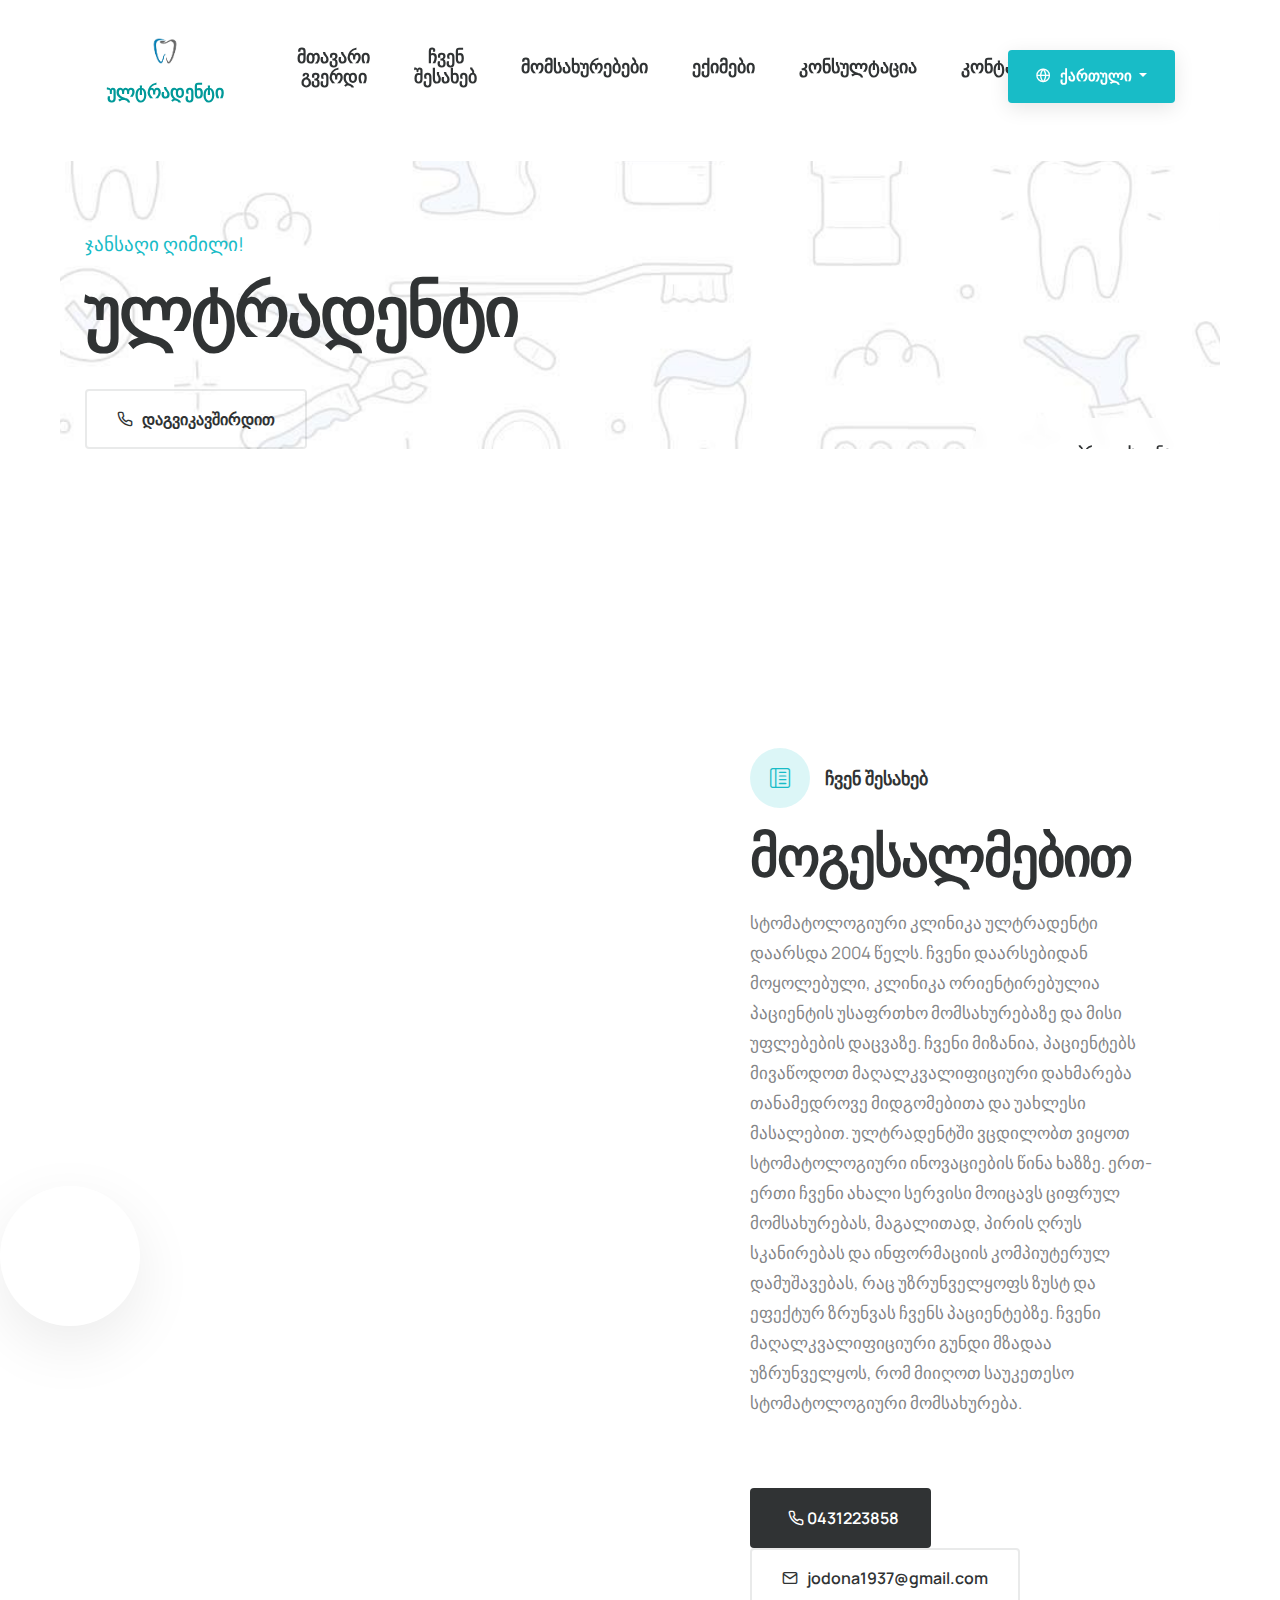
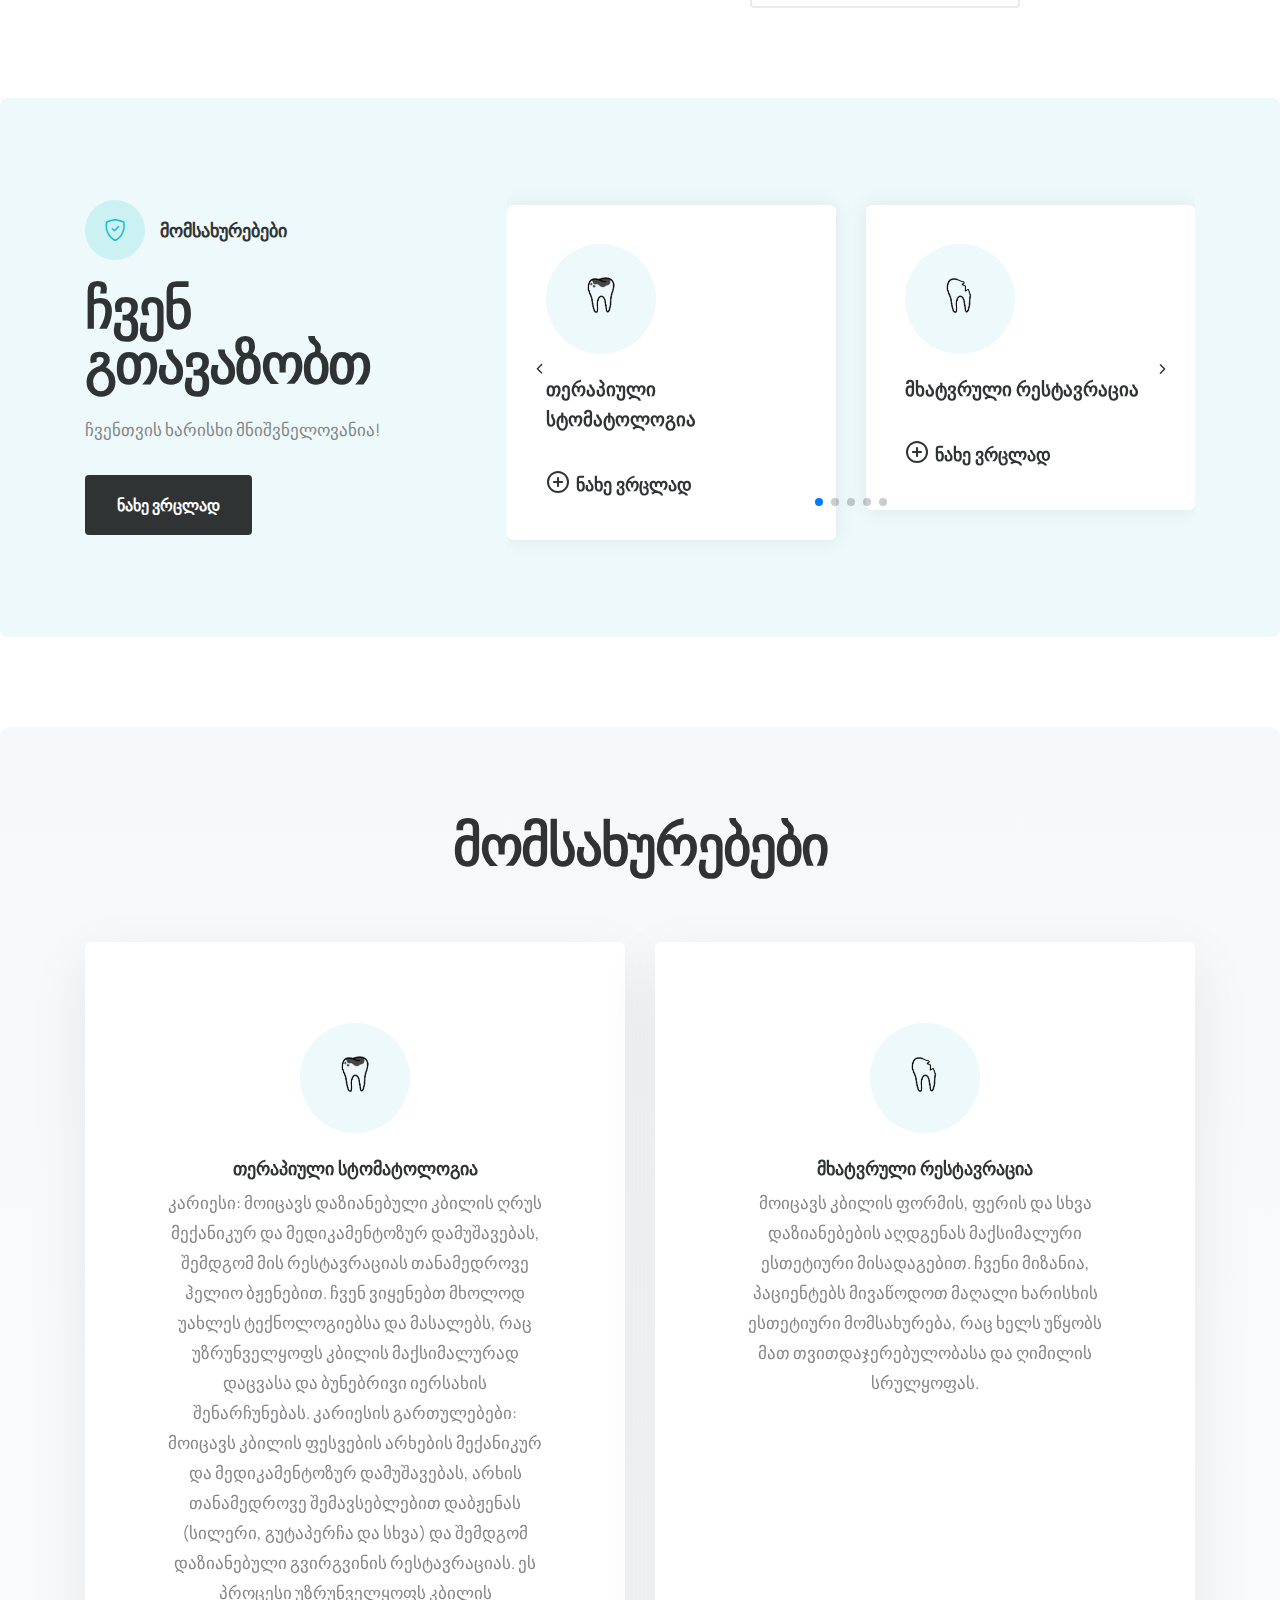
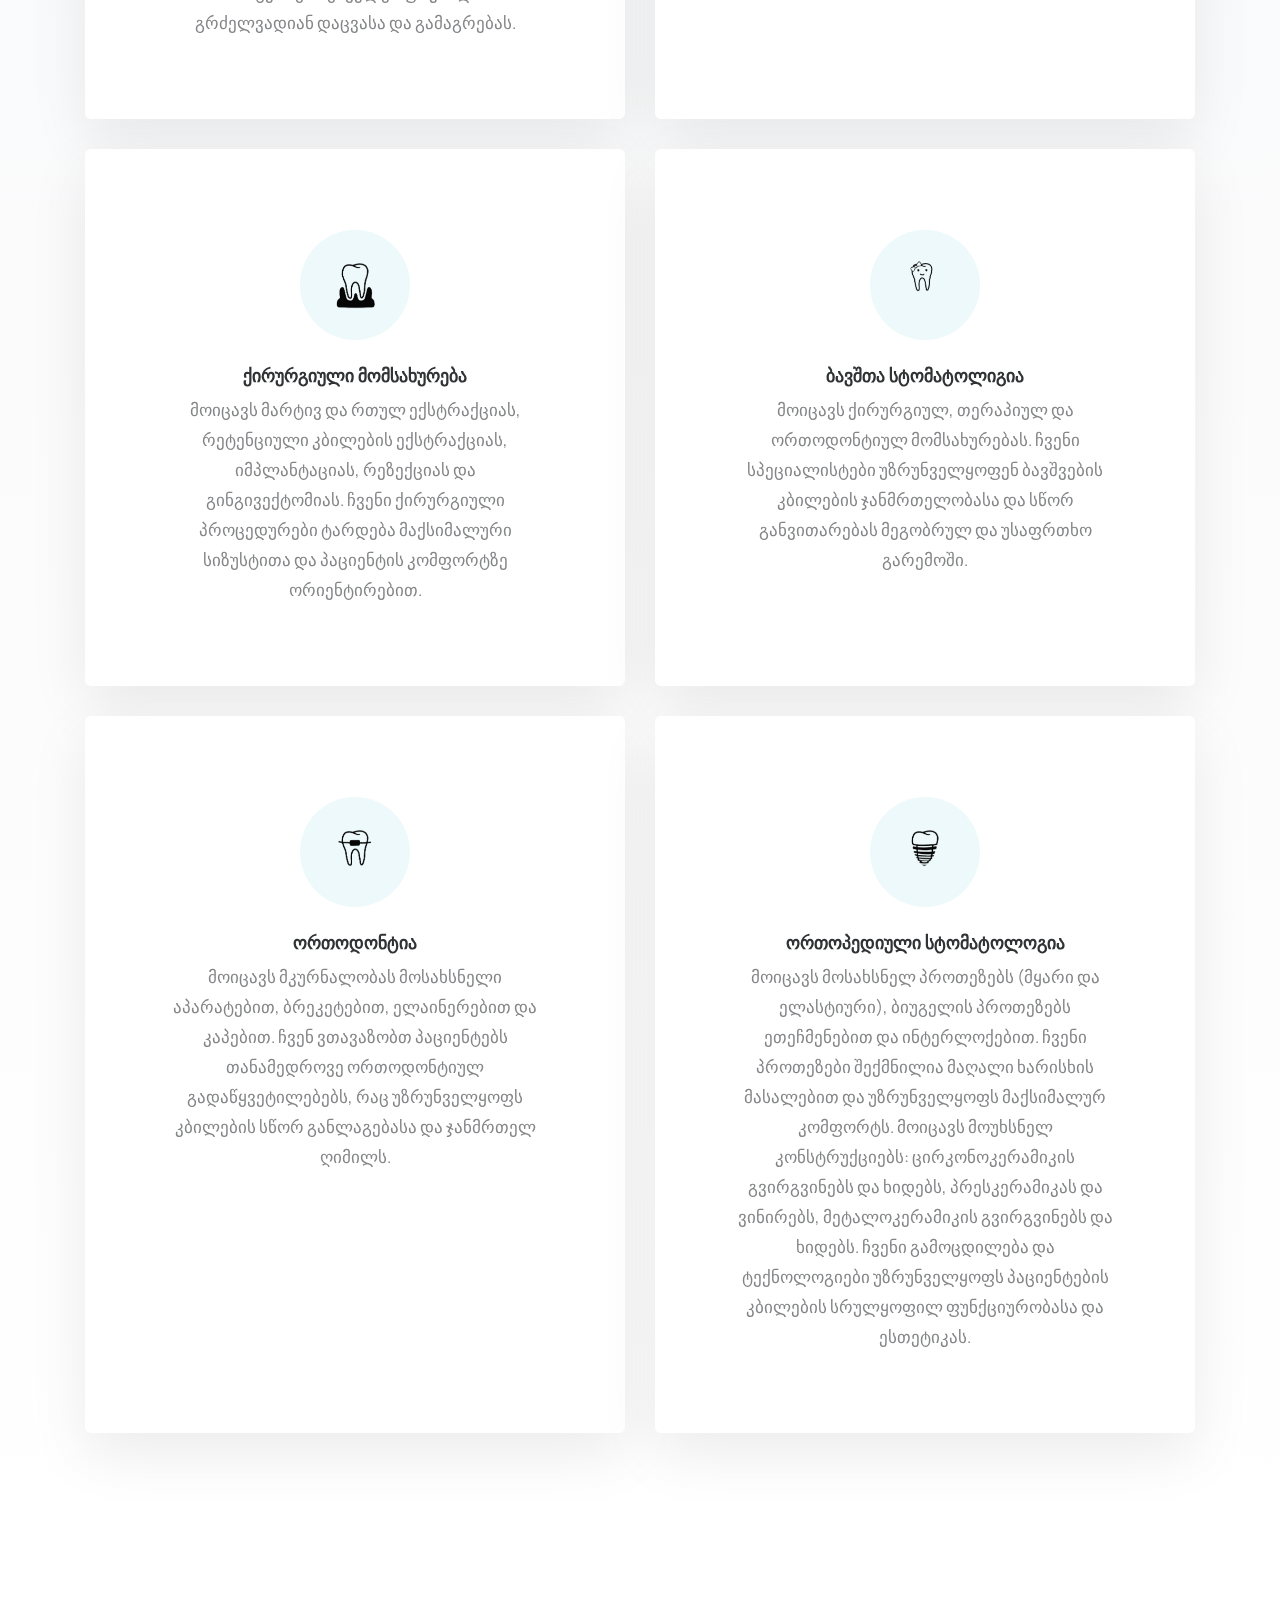
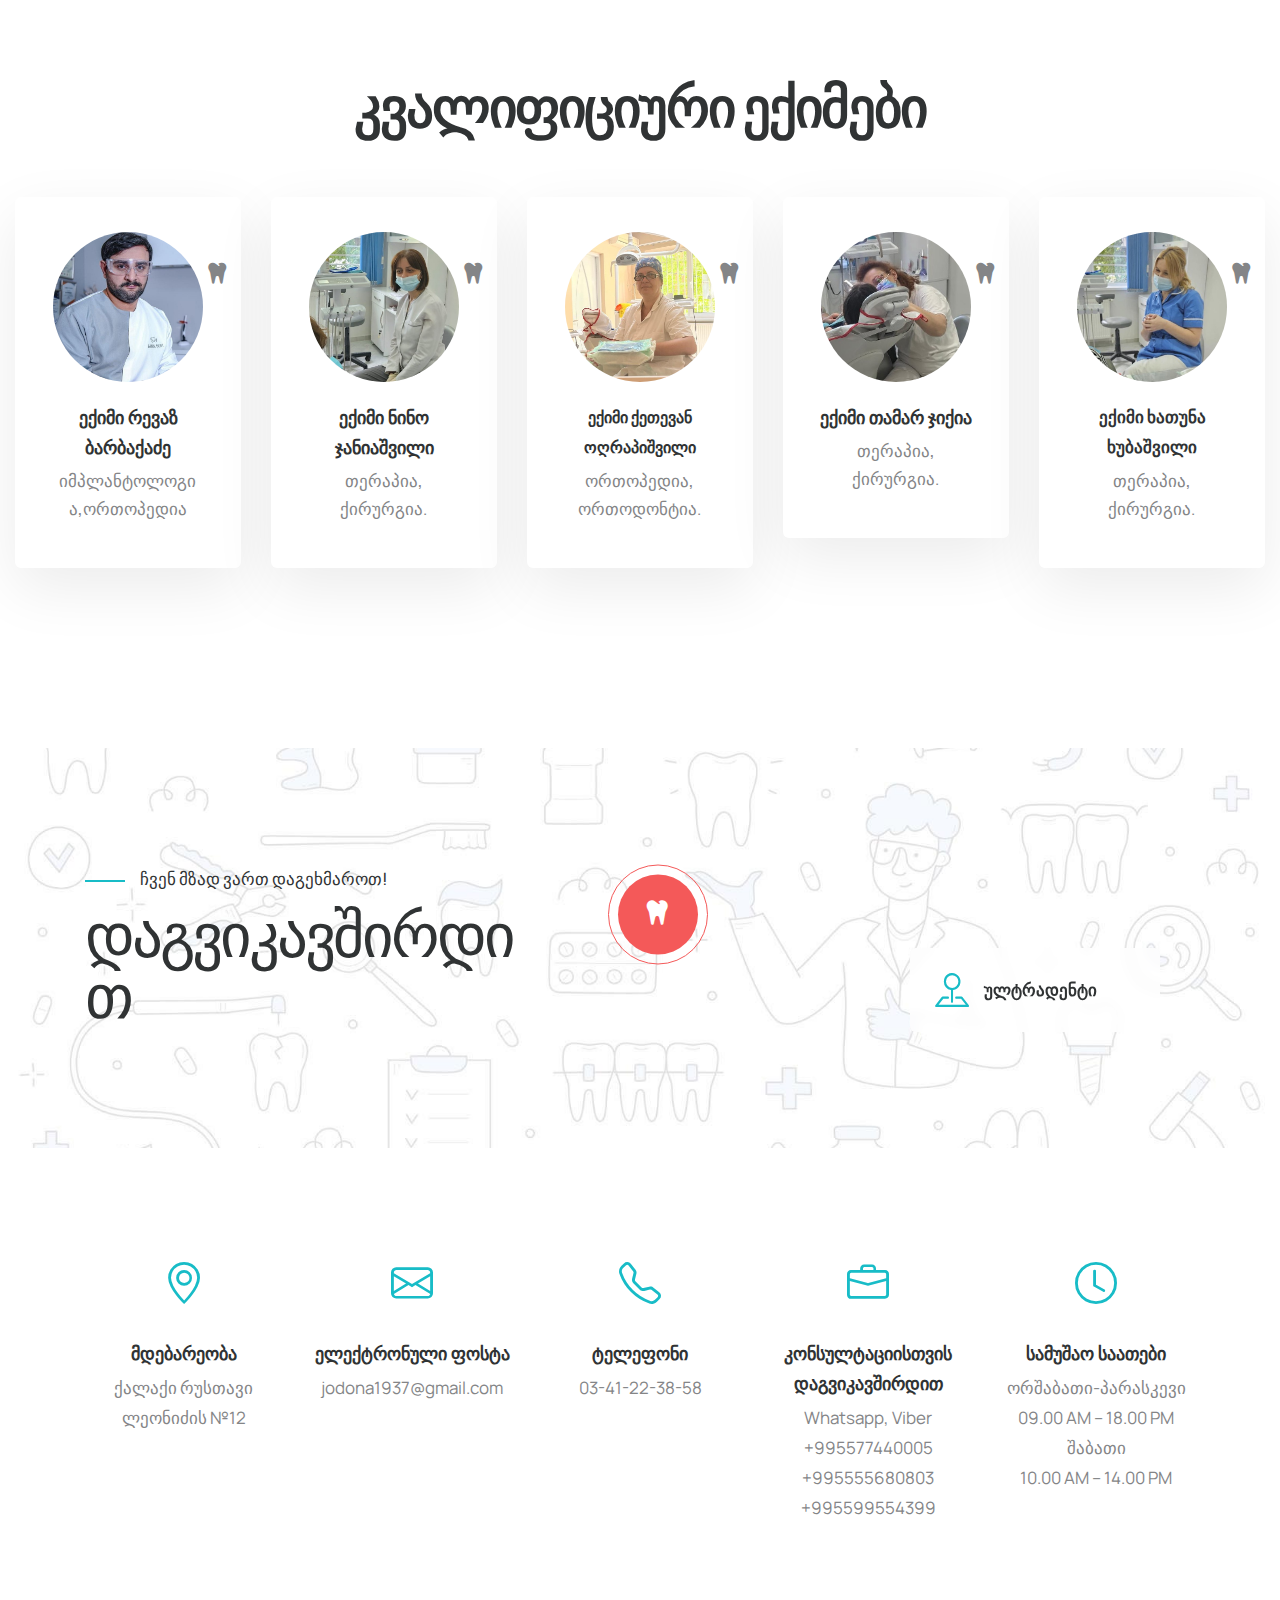
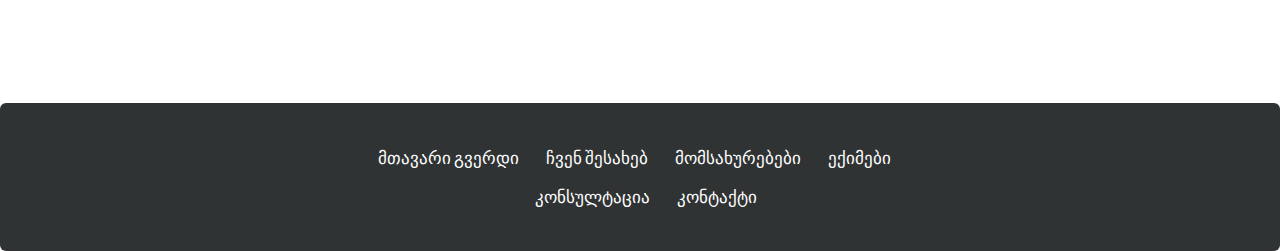
==== commit a3bf8352: "adding robots.txt adn changing description of the site in meta tag" ====
--- a/index.html
+++ b/index.html
@@ -6,7 +6,17 @@
     <meta http-equiv="X-UA-Compatible" content="IE=edge" />
     <meta name="author" content="ThemeZaa">
     <meta name="viewport" content="width=device-width,initial-scale=1.0" />
-    <meta name="description" content="Elevate your online presence with Crafto - a modern, versatile, multipurpose Bootstrap 5 responsive HTML5, SCSS template using highly creative 48+ ready demos.">
+    <meta id="meta" name="description" content="სტომატოლოგიური კლინიკა ულტრადენტი დაარსდა 2004 წელს. ჩვენი დაარსებიდან მოყოლებული, კლინიკა ორიენტირებულია პაციენტის უსაფრთხო მომსახურებაზე და მისი უფლებების დაცვაზე. ჩვენი მიზანია, პაციენტებს მივაწოდოთ მაღალკვალიფიციური დახმარება თანამედროვე მიდგომებითა და უახლესი მასალებით.
+        
+    ულტრადენტში ვცდილობთ ვიყოთ სტომატოლოგიური ინოვაციების წინა ხაზზე. ერთ-ერთი ჩვენი ახალი სერვისი მოიცავს ციფრულ მომსახურებას, მაგალითად, პირის ღრუს სკანირებას და ინფორმაციის კომპიუტერულ დამუშავებას, რაც უზრუნველყოფს ზუსტ და ეფექტურ ზრუნვას ჩვენს პაციენტებზე.
+
+    ჩვენი მაღალკვალიფიციური გუნდი მზადაა უზრუნველყოს, რომ მიიღოთ საუკეთესო სტომატოლოგიური მომსახურება.
+    
+    | Dental clinic Ultradent was founded in 2004. Since our establishment, the clinic has been focused on providing safe patient services and protecting their rights. Our goal is to provide patients with highly qualified care with modern approaches and the latest materials.
+
+    At Ultradent, we strive to be at the forefront of dental innovation. One of our new services includes digital services, such as oral scanning and computerized information processing, which ensures accurate and efficient care for our patients.
+   
+    Our highly qualified team is committed to ensuring that you receive the best dental care.">
     <!-- favicon icon -->
     <link rel="shortcut icon" href="images/favicon.png">
     <link rel="apple-touch-icon" href="images/apple-touch-icon-57x57.png">
--- a/css/style.css
+++ b/css/style.css
@@ -6693,8 +6693,8 @@
   position: fixed;
   right: 0;
   left: 0;
-  padding: 13px;
-  margin-top: -75px;
+  top: 0;
+  text-align: center;
   z-index: 99;
 }
 
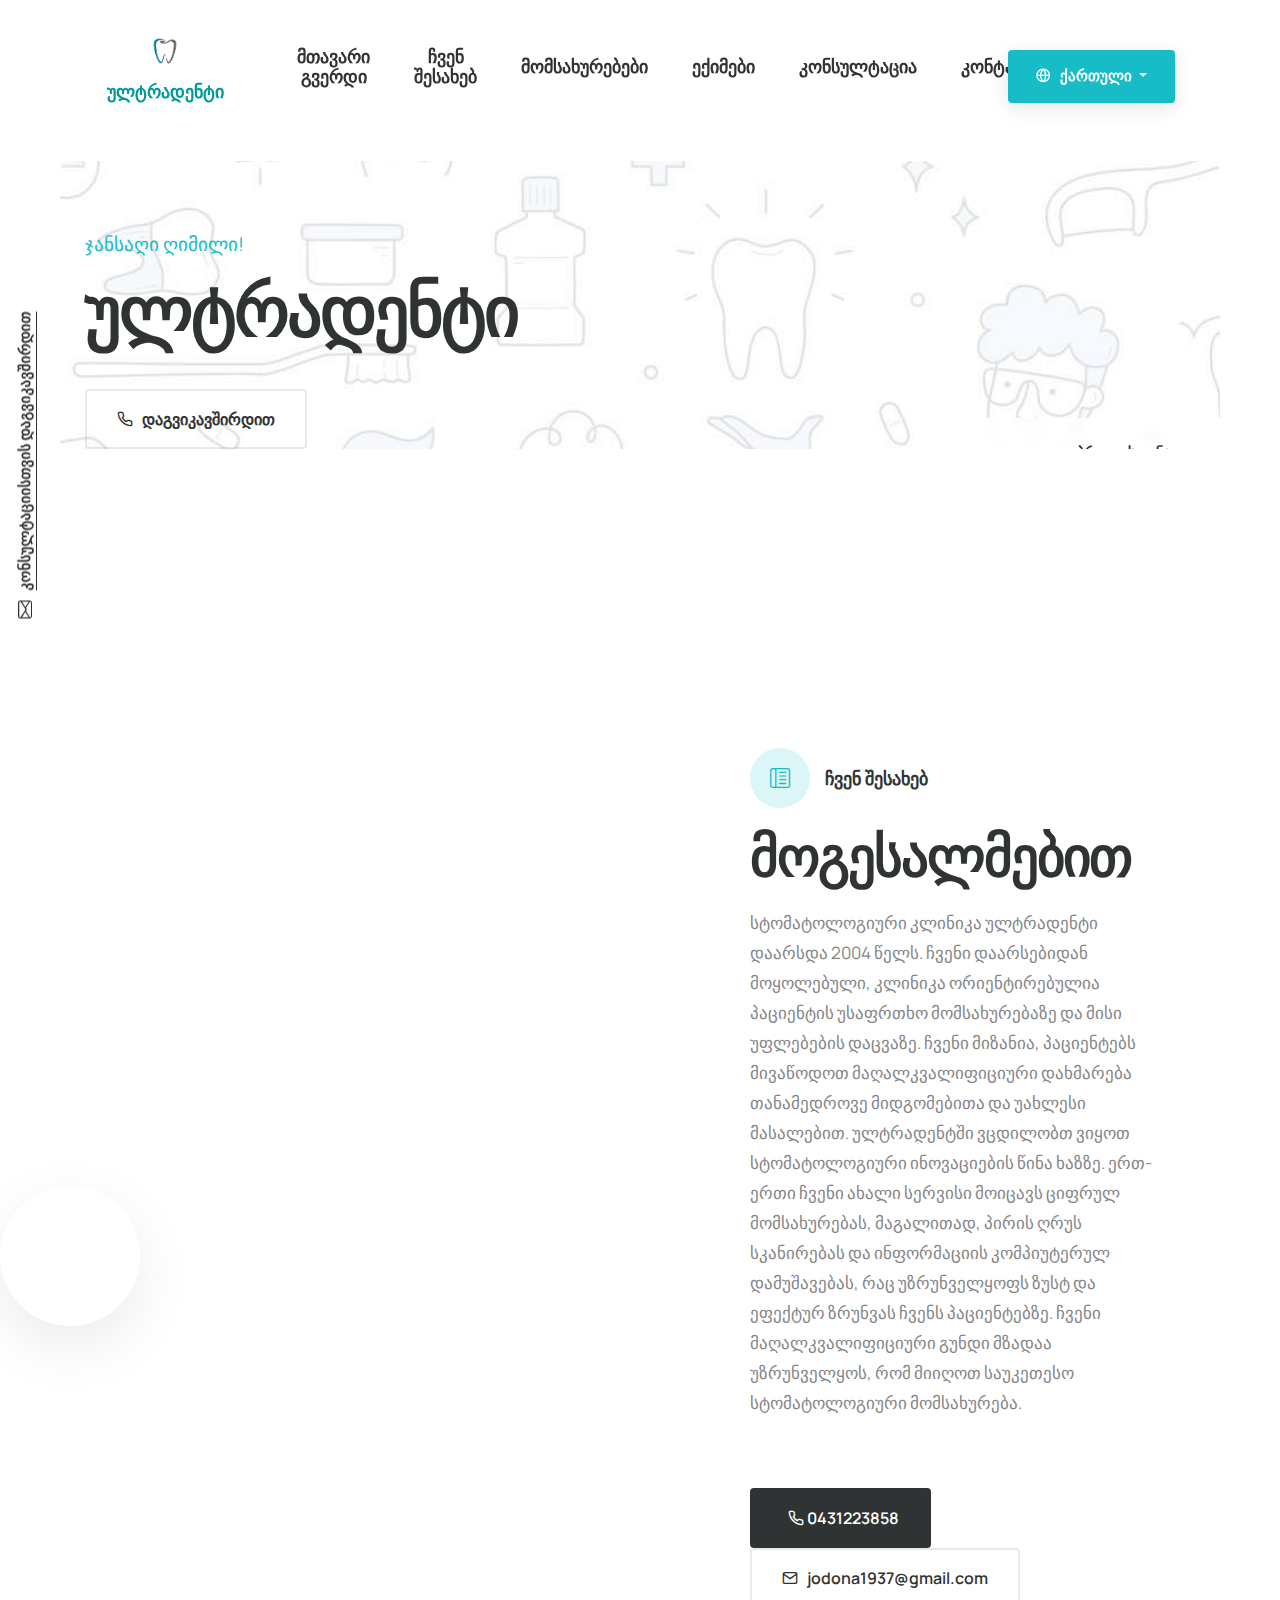
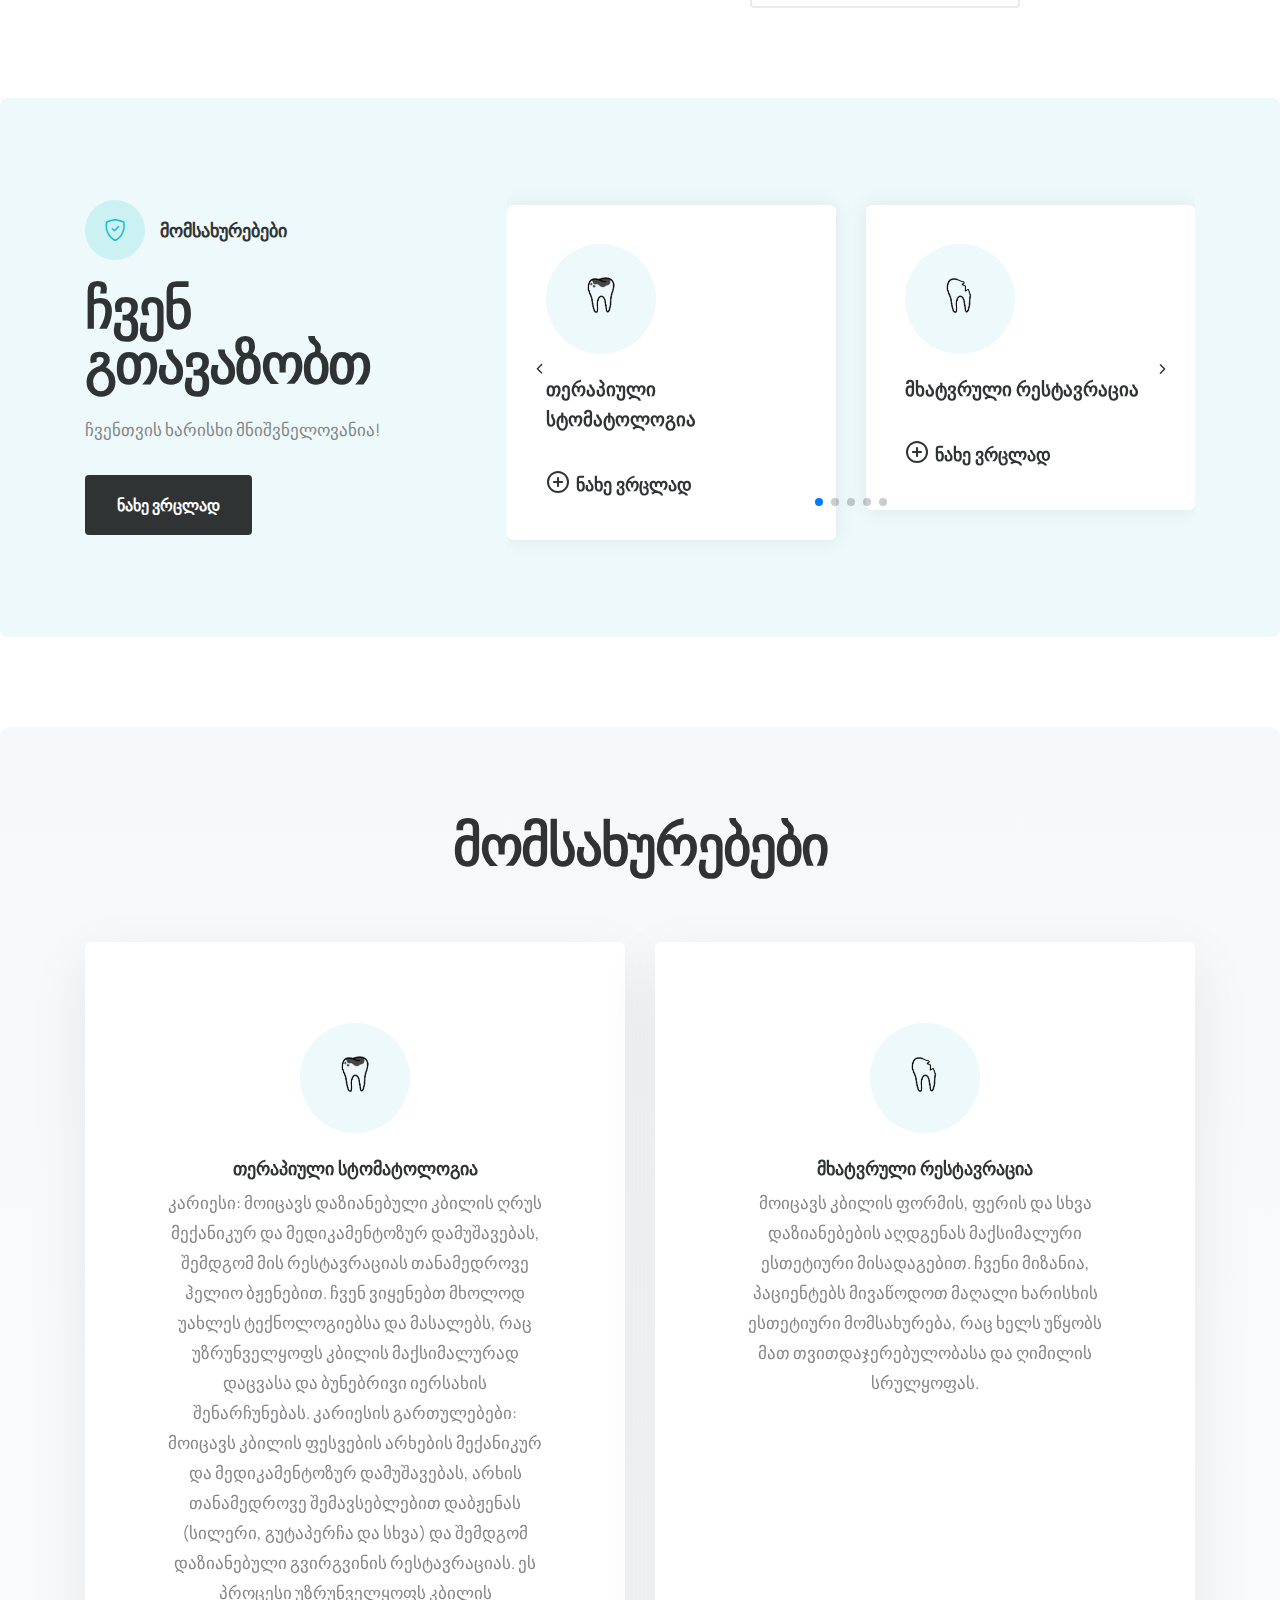
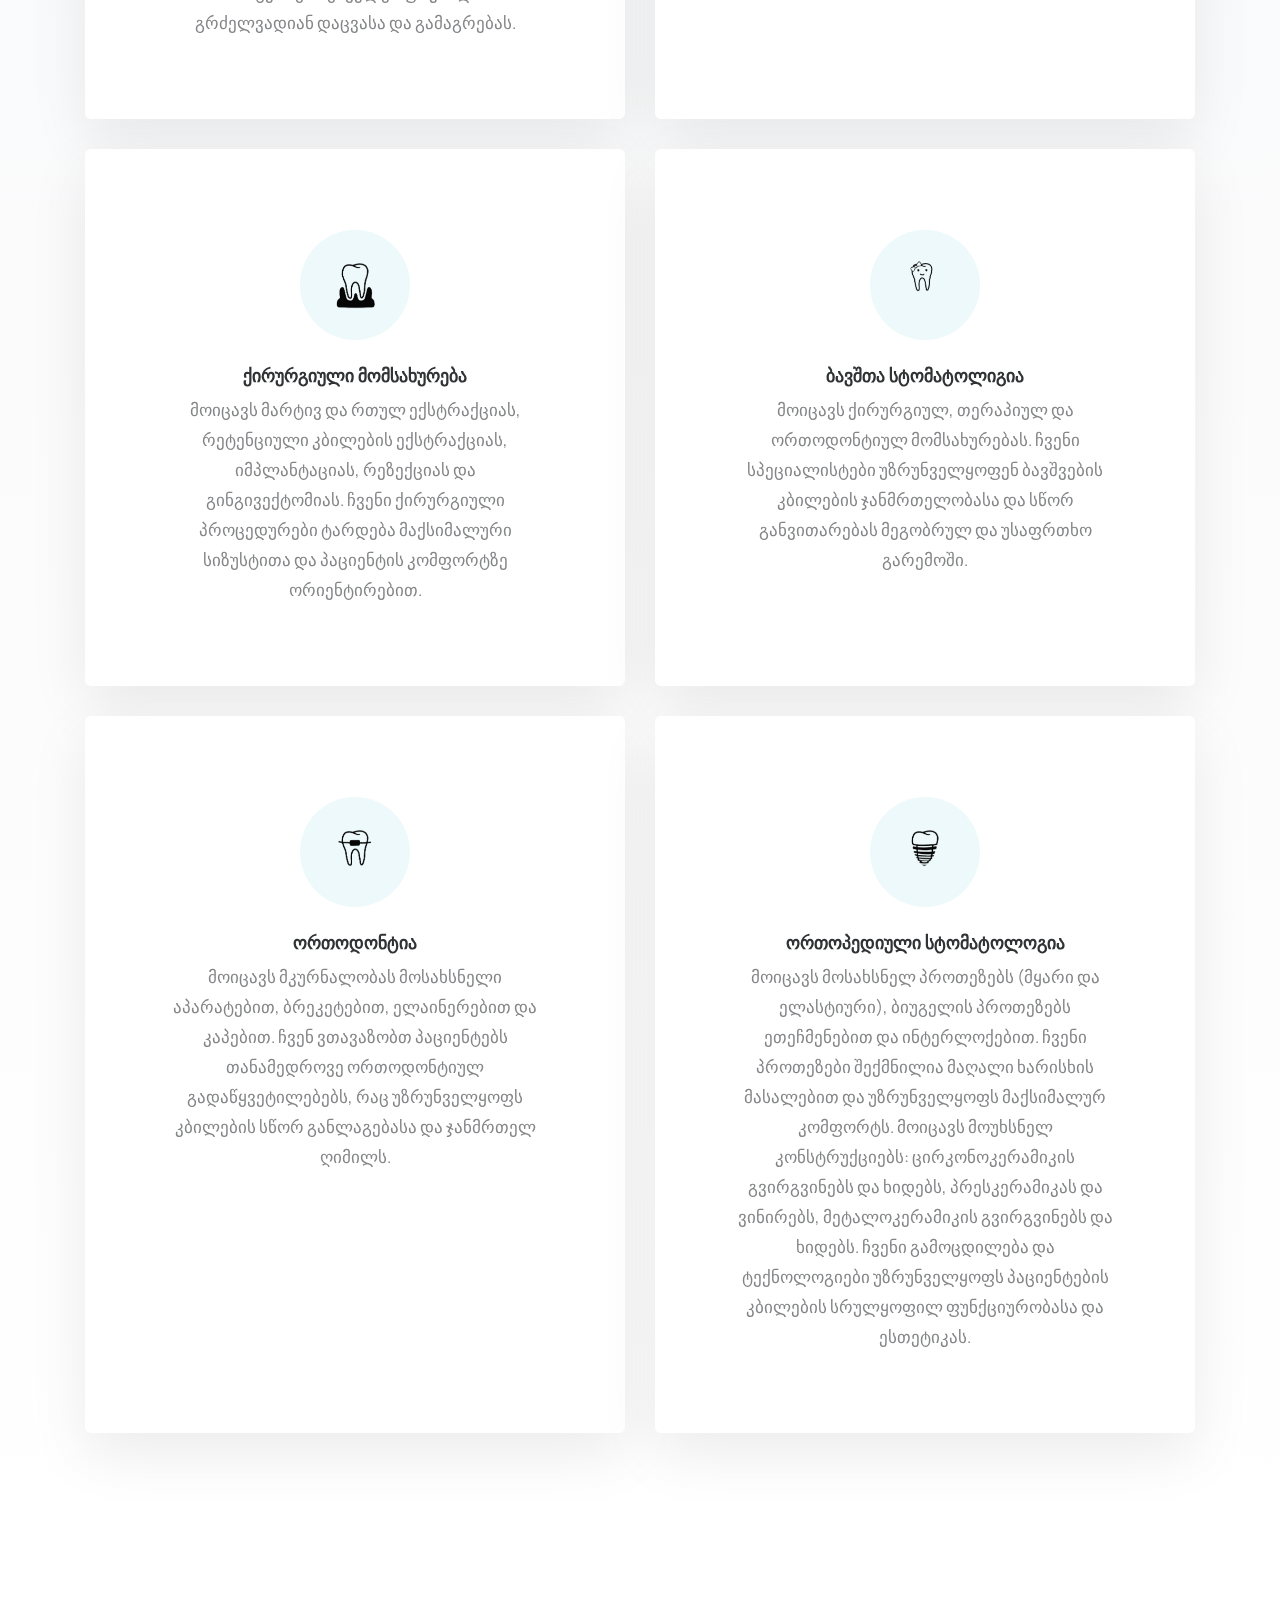
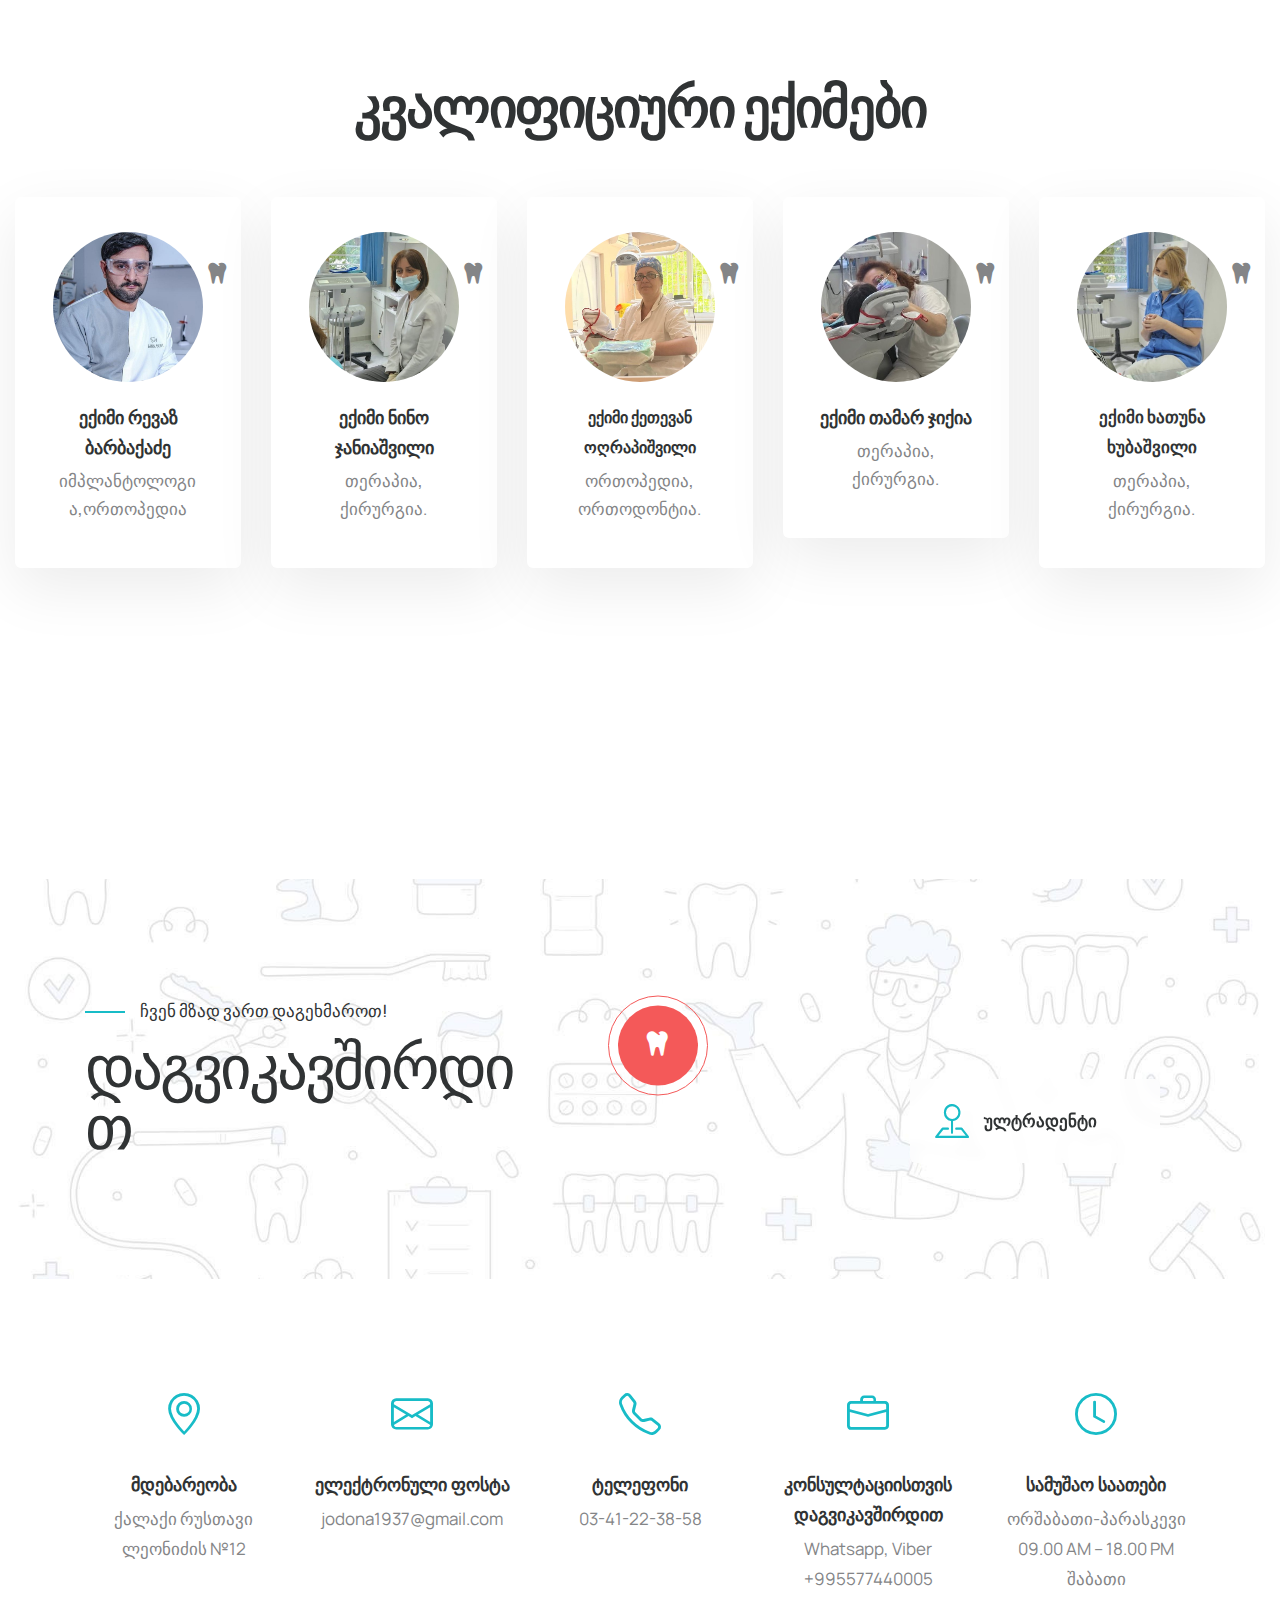
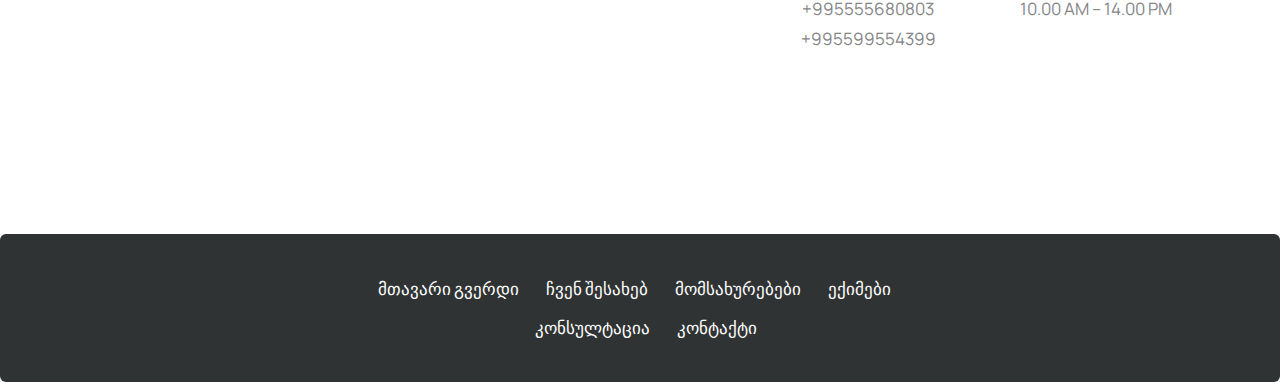
==== commit e0cb8c1b: "seo optimisation" ====
--- a/index.html
+++ b/index.html
@@ -1,39 +1,70 @@
 <!doctype html>
 <html class="no-js" lang="en">
 <head>
-    <title>ultradent</title>
+    <title>Ultradent - Dental Hospital in Rustavi | ულტრადენტ სტომატოლოგიური კლინიკა რუსთავში</title>
     <meta charset="utf-8">
     <meta http-equiv="X-UA-Compatible" content="IE=edge" />
-    <meta name="author" content="ThemeZaa">
-    <meta name="viewport" content="width=device-width,initial-scale=1.0" />
-    <meta id="meta" name="description" content="სტომატოლოგიური კლინიკა ულტრადენტი დაარსდა 2004 წელს. ჩვენი დაარსებიდან მოყოლებული, კლინიკა ორიენტირებულია პაციენტის უსაფრთხო მომსახურებაზე და მისი უფლებების დაცვაზე. ჩვენი მიზანია, პაციენტებს მივაწოდოთ მაღალკვალიფიციური დახმარება თანამედროვე მიდგომებითა და უახლესი მასალებით.
-        
-    ულტრადენტში ვცდილობთ ვიყოთ სტომატოლოგიური ინოვაციების წინა ხაზზე. ერთ-ერთი ჩვენი ახალი სერვისი მოიცავს ციფრულ მომსახურებას, მაგალითად, პირის ღრუს სკანირებას და ინფორმაციის კომპიუტერულ დამუშავებას, რაც უზრუნველყოფს ზუსტ და ეფექტურ ზრუნვას ჩვენს პაციენტებზე.
-
-    ჩვენი მაღალკვალიფიციური გუნდი მზადაა უზრუნველყოს, რომ მიიღოთ საუკეთესო სტომატოლოგიური მომსახურება.
+    <meta name="author" content="mt">
+    <meta name="viewport" content="width=device-width, initial-scale=1.0" />
+    <meta name="description" content="სტომატოლოგიური კლინიკა ულტრადენტი დაარსდა 2004 წელს. ჩვენი დაარსებიდან მოყოლებული, კლინიკა ორიენტირებულია პაციენტის უსაფრთხო მომსახურებაზე და მისი უფლებების დაცვაზე. ჩვენი მიზანია, პაციენტებს მივაწოდოთ მაღალკვალიფიციური დახმარება თანამედროვე მიდგომებითა და უახლესი მასალებით.">
+    <meta name="keywords" content="ულტრადენტ, ultradent, ულტრადენტსმაილ, ulradentsmile, ultradent rustavi, ულტრადენტი რუსთავი, dental hospital, სტომატოლოგიური კლინიკა რუსთავში">
     
-    | Dental clinic Ultradent was founded in 2004. Since our establishment, the clinic has been focused on providing safe patient services and protecting their rights. Our goal is to provide patients with highly qualified care with modern approaches and the latest materials.
-
-    At Ultradent, we strive to be at the forefront of dental innovation. One of our new services includes digital services, such as oral scanning and computerized information processing, which ensures accurate and efficient care for our patients.
-   
-    Our highly qualified team is committed to ensuring that you receive the best dental care.">
+    <!-- Open Graph / Facebook -->
+    <meta property="og:title" content="Ultradent - Dental Hospital in Rustavi | ულტრადენტ სტომატოლოგიური კლინიკა რუსთავში">
+    <meta property="og:description" content="სტომატოლოგიური კლინიკა ულტრადენტი დაარსდა 2004 წელს. ჩვენი დაარსებიდან მოყოლებული, კლინიკა ორიენტირებულია პაციენტის უსაფრთხო მომსახურებაზე და მისი უფლებების დაცვაზე. ჩვენი მიზანია, პაციენტებს მივაწოდოთ მაღალკვალიფიციური დახმარება თანამედროვე მიდგომებითა და უახლესი მასალებით.">
+    <meta property="og:url" content="http://www.ultradentsmile.com">
+
+
+    <!-- Twitter -->
+    <meta name="twitter:card" content="summary_large_image">
+    <meta name="twitter:title" content="Ultradent - Dental Hospital in Rustavi | ულტრადენტ სტომატოლოგიური კლინიკა რუსთავში">
+    <meta name="twitter:description" content="სტომატოლოგიური კლინიკა ულტრადენტი დაარსდა 2004 წელს. ჩვენი დაარსებიდან მოყოლებული, კლინიკა ორიენტირებულია პაციენტის უსაფრთხო მომსახურებაზე და მისი უფლებების დაცვაზე. ჩვენი მიზანია, პაციენტებს მივაწოდოთ მაღალკვალიფიციური დახმარება თანამედროვე მიდგომებითა და უახლესი მასალებით.">
+ 
+
     <!-- favicon icon -->
     <link rel="shortcut icon" href="images/favicon.png">
     <link rel="apple-touch-icon" href="images/apple-touch-icon-57x57.png">
     <link rel="apple-touch-icon" sizes="72x72" href="images/apple-touch-icon-72x72.png">
     <link rel="apple-touch-icon" sizes="114x114" href="images/apple-touch-icon-114x114.png">
+
     <!-- google fonts preconnect -->
     <link rel="preconnect" href="https://fonts.googleapis.com" crossorigin>
     <link rel="preconnect" href="https://fonts.gstatic.com" crossorigin>
-    <!-- style sheets and font icons  -->
+
+    <!-- style sheets and font icons -->
     <link rel="stylesheet" href="css/vendors.min.css"/>
     <link rel="stylesheet" href="css/icon.min.css"/>
     <link rel="stylesheet" href="css/style.css"/>
     <link rel="stylesheet" href="css/responsive.css"/>
     <link rel="stylesheet" href="medical/medical.css" />
+    
+    <!-- Structured Data for Local Business -->
+    <script type="application/ld+json">
+    {
+      "@context": "http://schema.org",
+      "@type": "Dentist",
+      "name": "Ultradent",
+      "address": {
+        "streetAddress": "Leonidze №12",
+        "addressLocality": "Rustavi",
+        "addressRegion": "Rustavi",
+        "addressCountry": "GE"
+      },
+      "url": "http://www.ultradentsmile.com",
+      "telephone": "0431223858",
+      "description": "Ultradent is a leading dental hospital in Rustavi, offering comprehensive dental care. ულტრადენტ - თქვენი სტომატოლოგიური კლინიკა რუსთავში.",
+      "image": "http://www.ultradentsmile.com/logo.png",
+      "sameAs": [
+        "http://www.facebook.com/yourprofile",
+        "http://www.instagram.com/yourprofile",
+        "http://www.twitter.com/yourprofile"
+      ]
+    }
+    </script>
+
+    <!-- jQuery and Bootstrap scripts -->
     <script src="https://code.jquery.com/jquery-3.5.1.min.js"></script>
     <script src="https://stackpath.bootstrapcdn.com/bootstrap/4.5.2/js/bootstrap.min.js"></script>
-
 </head>
 <body data-mobile-nav-style="classic">
     <header>
@@ -54,7 +85,7 @@
                         <span class="navbar-toggler-line"></span>
                     </button>
                     <div class="collapse navbar-collapse" id="navbarNav">
-                        <ul class="navbar-nav justify-content-center ">
+                        <ul class="navbar-nav justify-content-center">
                             <li class="nav-item"><a id="nmainp" class="nav-link" href="#main_page">მთავარი გვერდი</a></li>
                             <li class="nav-item"><a id="nabout" class="nav-link" href="#about">ჩვენ შესახებ</a></li>
                             <li class="nav-item"><a id="nservices" class="nav-link" href="#services">მომსახურება</a></li>
@@ -109,7 +140,7 @@
         </div>
     </footer>
     <div class="sticky-wrap d-none d-xl-inline-block" data-animation-delay="100" data-shadow-animation="true">
-        <span  class="fs-15 fw-500 d-flex align-items-center"><i class="bi bi-envelope icon-small me-10px align-middle"></i> <a id="sidecontact" href="#contact" class="text-decoration-line-bottom fw-700 lh-22">For Consultation Contact us</a></span>
+        <span class="fs-15 fw-500 d-flex align-items-center"><i class="bi bi-envelope icon-small me-10px align-middle"></i> <a id="sidecontact" href="#contact" class="text-decoration-line-bottom fw-700 lh-22">For Consultation Contact us</a></span>
     </div>
     <div class="scroll-progress d-none d-xxl-block">
         <a href="#" class="scroll-top" aria-label="scroll">
